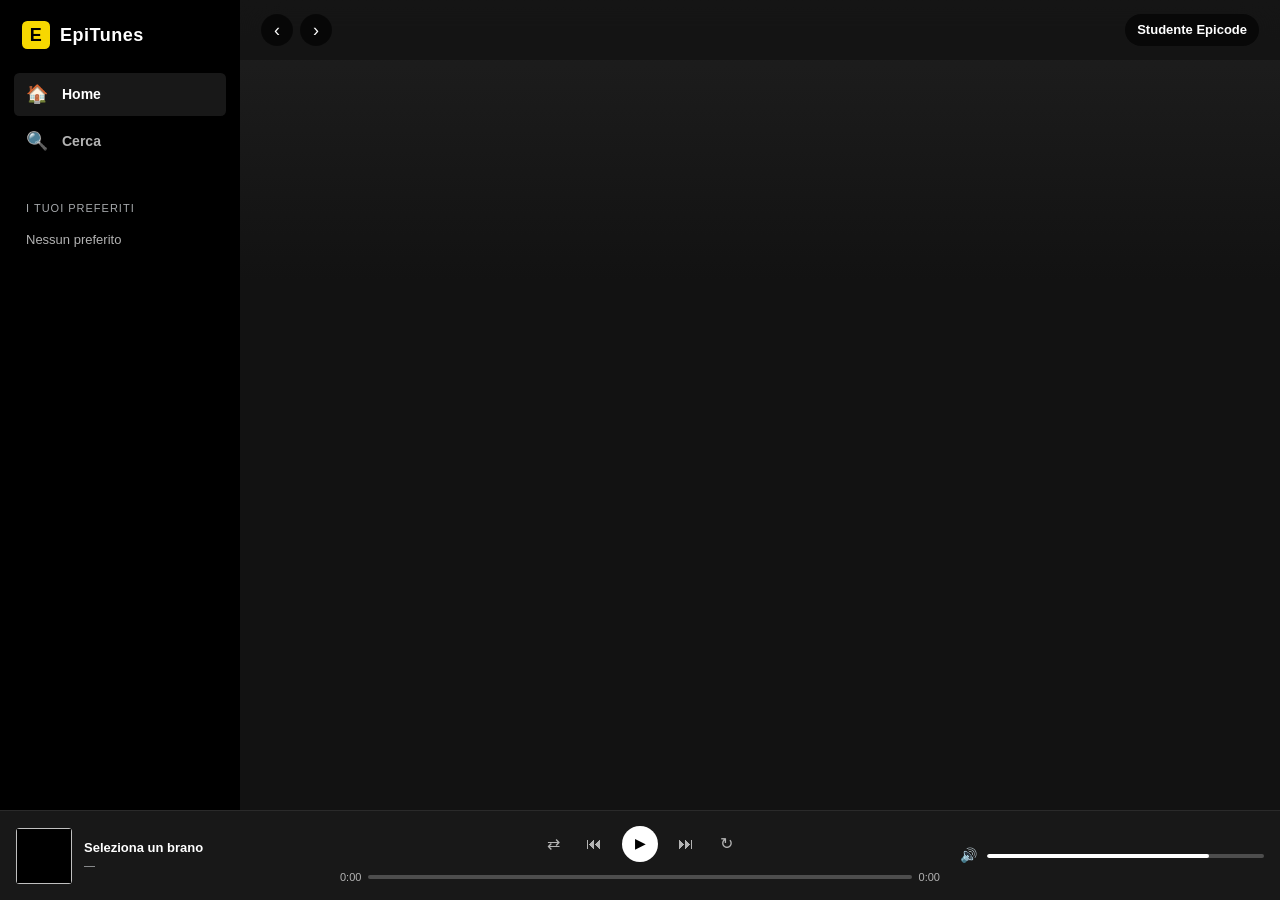
==== index.html @ aaecb66d "fatto artist.js e modificati gli altri file per import export di funzioni artist.js creato da zero: " ====
<!DOCTYPE html>
<html lang="it" data-bs-theme="dark">

<head>
  <meta charset="UTF-8" />
  <meta name="viewport" content="width=device-width, initial-scale=1.0" />
  <title>EpiTunes — Home</title>
  <link href="https://cdn.jsdelivr.net/npm/bootstrap@5.3.9/dist/css/bootstrap.min.css" rel="stylesheet"
    integrity="sha384-yEPZ7jP9S0QKiUQ0m3jjsO4ProIW7wvR9gXkI7JOGa2XVsw53Yke2bsdkBbjmmiX" crossorigin="anonymous">
  <link rel="stylesheet" href="assets/css/app.css" />
</head>

<body>
  <div class="app vh-100">
    <aside class="sidebar py-4 px-3">
      <!-- Riempi via JS in common.js -->
    </aside>

    <main class="main overflow-y-auto position-relative">
      <header class="topbar sticky-top d-flex align-items-center justify-content-between px-4">
        <div class="topbar-nav d-flex gap-2">
          <button class="nav-btn rounded-circle border-0 lh-1" aria-label="Indietro">‹</button>
          <button class="nav-btn rounded-circle border-0 lh-1" aria-label="Avanti">›</button>
        </div>
        <div class="user-pill rounded-pill fw-semibold">Studente Epicode</div>
      </header>

      <section class="home pt-3 px-4">
        <!--
            SEZIONI DA COSTRUIRE (vedi js/home.js):
            - "Riprodotti di recente" (da localStorage history)
            - "I tuoi preferiti" (da localStorage favourites)
            - "Suggerimenti pop"
            - "Suggerimenti rock"
            - "Suggerimenti italian pop"
            Ogni sezione è un <section class="row"> con titolo h2 e una griglia di .card.
          -->
      </section>
    </main>

    <footer class="player">
      <!-- Riempi via JS in common.js -->
    </footer>
  </div>

  <audio id="audio-element"></audio>
  <script src="https://cdn.jsdelivr.net/npm/@popperjs/core@2.11.8/dist/umd/popper.min.js"
    integrity="sha384-I7E8VVD/ismYTF4hNIPjVp/Zjvgyol6VFvRkX/vR+Vc4jQkC+hVqc2pM8ODewa9r"
    crossorigin="anonymous"></script>
  <script src="https://cdn.jsdelivr.net/npm/bootstrap@5.3.9/dist/js/bootstrap.min.js"
    integrity="sha384-89aa4glufciPv46aKltztWQEmk+Tu9W2RhzXr6VcnUUEub7F8+06RcL2RYLCOHUq"
    crossorigin="anonymous"></script>
  <script type="module" src="assets/js/home.js"></script>
  
</body>

</html>
---- assets/css/app.css ----
/* ============================================================
   EpiTunes — CSS base
   Layout 3 zone (sidebar / main / player) responsive con Grid.
   Palette scura ispirata a Spotify, accenti gialli brand Epicode.
   Lo studente NON deve modificare questo file salvo voglia
   personalizzare l'aspetto. Tutto il lavoro è in HTML e JS.
   ============================================================ */

:root {
  --bg-base: #121212;
  --bg-elev: #181818;
  --bg-elev-hover: #282828;
  --bg-sidebar: #000000;
  --bg-player: #181818;
  --bg-input: #ffffff;
  --text-primary: #ffffff;
  --text-secondary: #b3b3b3;
  --text-input: #000000;
  --accent: #f7d800;
  /* giallo Epicode */
  --accent-dark: #d6ba00;
  --success: #1ed760;
  /* verde "play" */
  --danger: #e25555;
  --border: #2a2a2a;
  --radius-sm: 6px;
  --radius-md: 10px;
  --radius-lg: 16px;
  --shadow: 0 6px 24px rgba(0, 0, 0, 0.5);
}

* {
  box-sizing: border-box;
}

html,
body {
  height: 100%;
  margin: 0;
  background: var(--bg-base);
  color: var(--text-primary);
  font-family: -apple-system, BlinkMacSystemFont, "Segoe UI", Roboto, "Helvetica Neue", Arial, sans-serif;
  font-size: 14px;
  overflow: hidden;
}

a {
  color: inherit;
  text-decoration: none;
}

button {
  font-family: inherit;
  cursor: pointer;
}

/* ============================ Layout 3 zone ============================ */

.app {
  display: grid;
  grid-template-columns: 240px 1fr;
  grid-template-rows: 1fr 90px;
  grid-template-areas:
    "sidebar main"
    "player  player";
  height: 100vh;
}

.sidebar {
  grid-area: sidebar;
  background: var(--bg-sidebar);
  padding: 24px 16px;
  overflow-y: auto;
}

.main {
  grid-area: main;
  background: linear-gradient(180deg, #1f1f1f 0%, var(--bg-base) 280px);
  overflow-y: auto;
  position: relative;
}

.player {
  grid-area: player;
  background: var(--bg-player);
  border-top: 1px solid var(--border);
  padding: 12px 16px;
}

/* ============================ Sidebar ============================ */

.brand {
  display: flex;
  align-items: center;
  gap: 10px;
  padding: 0 8px 24px 8px;
  font-weight: 700;
  font-size: 18px;
  letter-spacing: 0.5px;
}

.brand-mark {
  width: 28px;
  height: 28px;
  border-radius: 6px;
  background: var(--accent);
  color: #000;
  display: grid;
  place-items: center;
  font-weight: 900;
}

.sidebar-nav {
  display: flex;
  flex-direction: column;
  gap: 4px;
  margin-bottom: 24px;
}

.sidebar-nav a {
  display: flex;
  align-items: center;
  gap: 14px;
  padding: 8px 12px;
  border-radius: var(--radius-sm);
  color: var(--text-secondary);
  font-weight: 600;
}

.sidebar-nav a:hover {
  color: var(--text-primary);
  background: var(--bg-elev-hover);
}

.sidebar-nav a.active {
  color: var(--text-primary);
  background: var(--bg-elev);
}

.sidebar-nav a .ico {
  font-size: 18px;
  width: 22px;
  text-align: center;
}

.sidebar-section-title {
  text-transform: uppercase;
  font-size: 11px;
  letter-spacing: 1px;
  color: var(--text-secondary);
  padding: 16px 12px 8px 12px;
  margin: 0;
}

.sidebar-list {
  display: flex;
  flex-direction: column;
  gap: 2px;
  padding: 0 4px;
  list-style: none;
  margin: 0;
}

.sidebar-list li {
  padding: 6px 8px;
  font-size: 13px;
  color: var(--text-secondary);
  border-radius: 4px;
  white-space: nowrap;
  overflow: hidden;
  text-overflow: ellipsis;
}

.sidebar-list li:hover {
  color: var(--text-primary);
  background: var(--bg-elev);
}

/* ============================ Topbar ============================ */

.topbar {
  position: sticky;
  top: 0;
  z-index: 5;
  background: rgba(18, 18, 18, 0.7);
  backdrop-filter: blur(20px);
  display: flex;
  align-items: center;
  justify-content: space-between;
  padding: 14px 24px;
}

.topbar-nav {
  display: flex;
  gap: 8px;
}

.nav-btn {
  width: 32px;
  height: 32px;
  border-radius: 50%;
  border: none;
  background: rgba(0, 0, 0, 0.6);
  color: #fff;
  font-size: 18px;
  line-height: 1;
}

.user-pill {
  background: rgba(0, 0, 0, 0.6);
  padding: 6px 12px;
  border-radius: 999px;
  font-weight: 600;
  font-size: 13px;
}

/* ============================ Sezioni / Rows ============================ */

.home,
.search,
.album-page,
.artist-page {
  padding: 16px 24px 32px 24px;
}

.row {
  margin-top: 24px;
}

.row h2 {
  margin: 0 0 12px 0;
  font-size: 22px;
  font-weight: 700;
}

.grid {
  display: grid;
  grid-template-columns: repeat(auto-fill, minmax(180px, 1fr));
  gap: 16px;
}

/* ============================ Card ============================ */

.card {
  background: var(--bg-elev);
  border-radius: var(--radius-md);
  padding: 14px;
  transition: background 0.18s ease;
  position: relative;
  cursor: pointer;
}

.card:hover {
  background: var(--bg-elev-hover);
}

.card-image-wrap {
  position: relative;
  width: 100%;
  aspect-ratio: 1 / 1;
  border-radius: var(--radius-sm);
  overflow: hidden;
  margin-bottom: 12px;
  background: #000;
}

.card-image-wrap img {
  width: 100%;
  height: 100%;
  object-fit: cover;
  display: block;
}

.card-image-wrap.round {
  border-radius: 50%;
}

.card-title {
  font-weight: 700;
  font-size: 14px;
  margin: 0 0 4px 0;
  overflow: hidden;
  text-overflow: ellipsis;
  white-space: nowrap;
}

.card-sub {
  color: var(--text-secondary);
  font-size: 12px;
  margin: 0;
  overflow: hidden;
  text-overflow: ellipsis;
  white-space: nowrap;
}

.card-play {
  position: absolute;
  right: 22px;
  bottom: 82px;
  width: 48px;
  height: 48px;
  border-radius: 50%;
  background: var(--success);
  color: #000;
  border: none;
  font-size: 20px;
  display: grid;
  place-items: center;
  box-shadow: var(--shadow);
  opacity: 0;
  transform: translateY(8px);
  transition: opacity 0.2s, transform 0.2s;
}

.card:hover .card-play {
  opacity: 1;
  transform: translateY(0);
}

.card-fav {
  position: absolute;
  top: 8px;
  right: 8px;
  width: 32px;
  height: 32px;
  border-radius: 50%;
  background: rgba(0, 0, 0, 0.5);
  color: #fff;
  border: none;
  font-size: 16px;
  display: grid;
  place-items: center;
  opacity: 0;
  transition: opacity 0.2s;
}

.card:hover .card-fav,
.card-fav.is-fav {
  opacity: 1;
}

.card-fav.is-fav {
  color: var(--danger);
}

/* ============================ Hero album / artista ============================ */

.album-hero,
.artist-hero {
  display: flex;
  gap: 24px;
  align-items: flex-end;
  padding: 24px 0 16px 0;
}

.album-cover {
  width: 220px;
  height: 220px;
  border-radius: var(--radius-md);
  overflow: hidden;
  background: #000;
  box-shadow: var(--shadow);
  flex-shrink: 0;
}

.album-cover img {
  width: 100%;
  height: 100%;
  object-fit: cover;
  display: block;
}

.hero-meta {
  display: flex;
  flex-direction: column;
  gap: 8px;
  min-width: 0;
}

.hero-kicker {
  font-size: 12px;
  text-transform: uppercase;
  letter-spacing: 1px;
  font-weight: 700;
}

.hero-title {
  font-size: clamp(32px, 6vw, 72px);
  font-weight: 900;
  margin: 0;
  line-height: 1.05;
}

.hero-sub {
  color: var(--text-secondary);
  font-size: 14px;
  margin: 0;
}

.hero-actions {
  display: flex;
  align-items: center;
  gap: 16px;
  padding: 16px 0 24px 0;
}

.btn-play-big {
  width: 56px;
  height: 56px;
  border-radius: 50%;
  background: var(--success);
  color: #000;
  border: none;
  font-size: 24px;
}

.btn-fav-big {
  width: 36px;
  height: 36px;
  border-radius: 50%;
  background: transparent;
  border: 1px solid var(--text-secondary);
  color: var(--text-secondary);
  font-size: 18px;
}

.btn-fav-big.is-fav {
  color: var(--danger);
  border-color: var(--danger);
}

/* ============================ Tracklist ============================ */

.tracklist {
  margin-top: 8px;
}

.track-row {
  display: grid;
  grid-template-columns: 32px 1fr 80px 48px;
  align-items: center;
  gap: 12px;
  padding: 8px 12px;
  border-radius: var(--radius-sm);
  cursor: pointer;
  transition: background 0.15s;
}

.track-row:hover {
  background: var(--bg-elev);
}

.track-row.is-playing {
  color: var(--success);
}

.track-num {
  color: var(--text-secondary);
  text-align: center;
}

.track-title {
  font-weight: 600;
  overflow: hidden;
  text-overflow: ellipsis;
  white-space: nowrap;
}

.track-time {
  color: var(--text-secondary);
  text-align: right;
}

.track-fav {
  background: transparent;
  border: none;
  color: var(--text-secondary);
  font-size: 16px;
}

.track-fav.is-fav {
  color: var(--danger);
}

/* ============================ Search ============================ */

.search-box {
  margin-top: 8px;
  margin-bottom: 16px;
}

.search-input {
  width: 100%;
  max-width: 480px;
  padding: 12px 16px;
  border-radius: 999px;
  border: none;
  background: var(--bg-input);
  color: var(--text-input);
  font-size: 14px;
  outline: none;
}

/* ============================ Player ============================ */

.player {
  display: grid;
  grid-template-columns: 1fr 2fr 1fr;
  align-items: center;
  gap: 16px;
}

.player-track {
  display: flex;
  align-items: center;
  gap: 12px;
  min-width: 0;
}

.player-cover {
  width: 56px;
  height: 56px;
  border-radius: 4px;
  background: #000;
  overflow: hidden;
  flex-shrink: 0;
}

.player-cover img {
  width: 100%;
  height: 100%;
  object-fit: cover;
  display: block;
}

.player-meta {
  min-width: 0;
}

.player-title {
  font-size: 13px;
  font-weight: 600;
  white-space: nowrap;
  overflow: hidden;
  text-overflow: ellipsis;
  margin: 0;
}

.player-artist {
  font-size: 11px;
  color: var(--text-secondary);
  white-space: nowrap;
  overflow: hidden;
  text-overflow: ellipsis;
  margin: 0;
}

.player-center {
  display: flex;
  flex-direction: column;
  align-items: center;
  gap: 6px;
}

.player-controls {
  display: flex;
  align-items: center;
  gap: 16px;
}

.btn-ctrl {
  background: transparent;
  border: none;
  color: var(--text-secondary);
  font-size: 16px;
}

.btn-ctrl:hover {
  color: var(--text-primary);
}

.btn-play {
  width: 36px;
  height: 36px;
  border-radius: 50%;
  background: #fff;
  color: #000;
  border: none;
  font-size: 14px;
}

.player-progress {
  display: flex;
  align-items: center;
  gap: 8px;
  width: 100%;
  max-width: 600px;
  font-size: 11px;
  color: var(--text-secondary);
}

.progress-bar,
.volume-bar {
  flex: 1;
  height: 4px;
  background: #4d4d4d;
  border-radius: 2px;
  overflow: hidden;
  cursor: pointer;
  position: relative;
}

.progress-fill,
.volume-fill {
  height: 100%;
  width: 0%;
  background: var(--text-primary);
  border-radius: 2px;
}

.progress-bar:hover .progress-fill,
.volume-bar:hover .volume-fill {
  background: var(--success);
}

.player-right {
  display: flex;
  align-items: center;
  justify-content: flex-end;
  gap: 10px;
}

.volume-bar {
  width: 120px;
}

/* ============================ Loading / empty ============================ */

.loader {
  padding: 32px;
  text-align: center;
  color: var(--text-secondary);
}

.empty {
  padding: 32px;
  text-align: center;
  color: var(--text-secondary);
}

/* ============================ Responsive ============================ */

@media (max-width: 800px) {
  .app {
    grid-template-columns: 80px 1fr;
  }

  .brand-text,
  .sidebar-section-title,
  .sidebar-list,
  .sidebar-nav a span:not(.ico) {
    display: none;
  }

  .sidebar-nav a {
    justify-content: center;
    padding: 10px 0;
  }

  .album-hero,
  .artist-hero {
    flex-direction: column;
    align-items: flex-start;
  }

  .album-cover {
    width: 160px;
    height: 160px;
  }
}

@media (max-width: 540px) {
  .app {
    grid-template-columns: 0 1fr;
  }

  .sidebar {
    display: none;
  }

  .player {
    grid-template-columns: 1fr 1fr;
    gap: 8px;
  }

  .player-right {
    display: none;
  }

  .grid {
    grid-template-columns: repeat(auto-fill, minmax(140px, 1fr));
  }
}
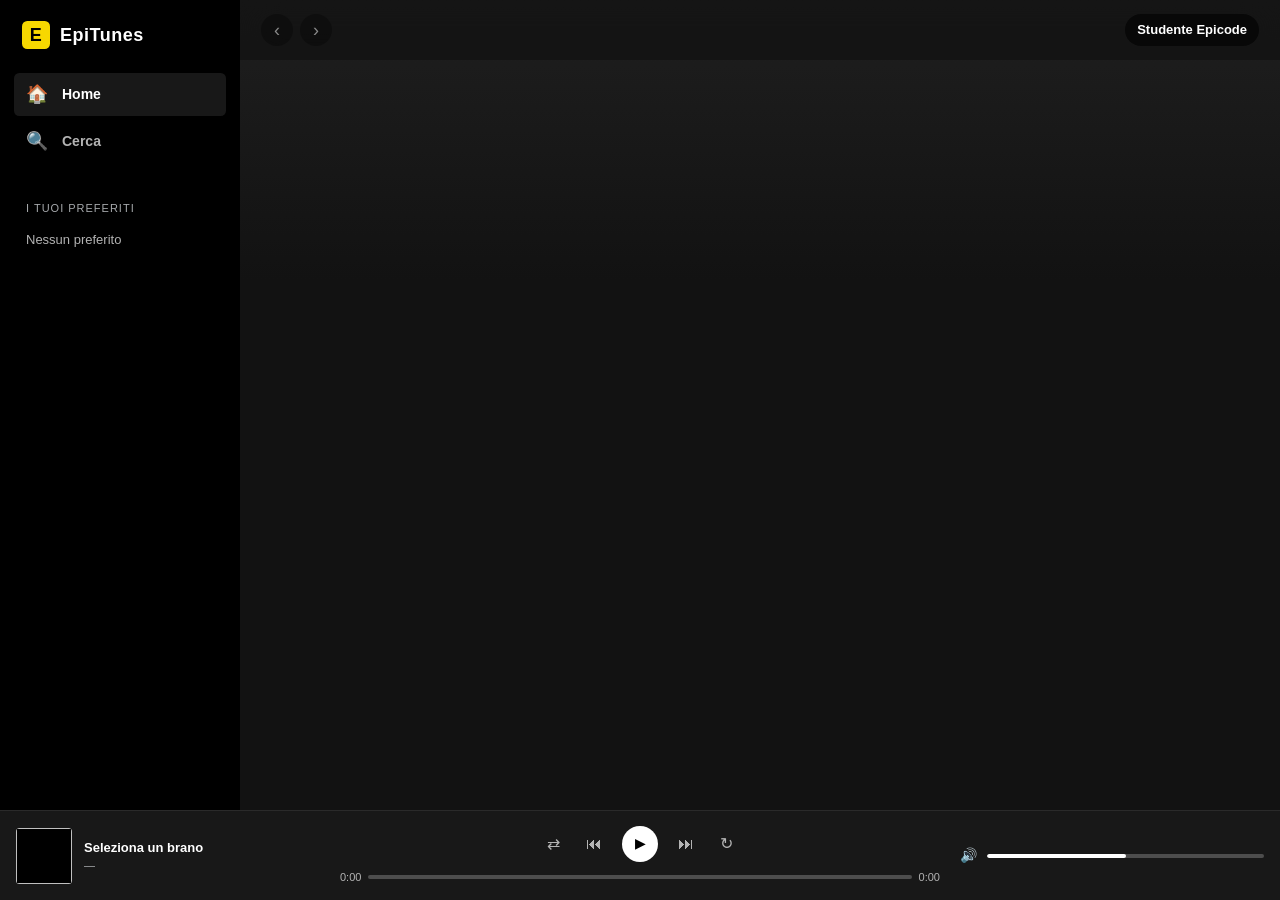
==== commit 2c363ccd: "Frecce avanti e indietro funzionanti Aggiunte funzioni per far andare avanti e indietro l'utente tra" ====
--- a/index.html
+++ b/index.html
@@ -19,8 +19,8 @@
     <main class="main overflow-y-auto position-relative">
       <header class="topbar sticky-top d-flex align-items-center justify-content-between px-4">
         <div class="topbar-nav d-flex gap-2">
-          <button class="nav-btn rounded-circle border-0 lh-1" aria-label="Indietro">‹</button>
-          <button class="nav-btn rounded-circle border-0 lh-1" aria-label="Avanti">›</button>
+          <button id="btn-indietro" class="nav-btn rounded-circle border-0 lh-1" aria-label="Indietro">‹</button>
+          <button id="btn-avanti" class="nav-btn rounded-circle border-0 lh-1" aria-label="Avanti">›</button>
         </div>
         <div class="user-pill rounded-pill fw-semibold">Studente Epicode</div>
       </header>
@@ -51,7 +51,7 @@
     integrity="sha384-89aa4glufciPv46aKltztWQEmk+Tu9W2RhzXr6VcnUUEub7F8+06RcL2RYLCOHUq"
     crossorigin="anonymous"></script>
   <script type="module" src="assets/js/home.js"></script>
-  
+
 </body>
 
-</html>
+</html>
--- a/assets/css/app.css
+++ b/assets/css/app.css
@@ -700,4 +700,38 @@
   .grid {
     grid-template-columns: repeat(auto-fill, minmax(140px, 1fr));
   }
+}
+
+.sidebar-list li {
+  position: relative;
+}
+
+.sidebar-play {
+  position: absolute;
+  right: 4px;
+  top: 50%;
+  transform: translateY(-50%);
+  width: 24px;
+  height: 24px;
+  border-radius: 50%;
+  background: var(--success);
+  color: #000;
+  border: none;
+  font-size: 10px;
+  display: grid;
+  place-items: center;
+  opacity: 0;
+  transition: opacity 0.15s;
+}
+
+.sidebar-list li:hover .sidebar-play {
+  opacity: 1;
+}
+
+.sidebar-list li.is-playing {
+  color: var(--success);
+}
+
+.sidebar-list li.is-playing .sidebar-play {
+  opacity: 1;
 }
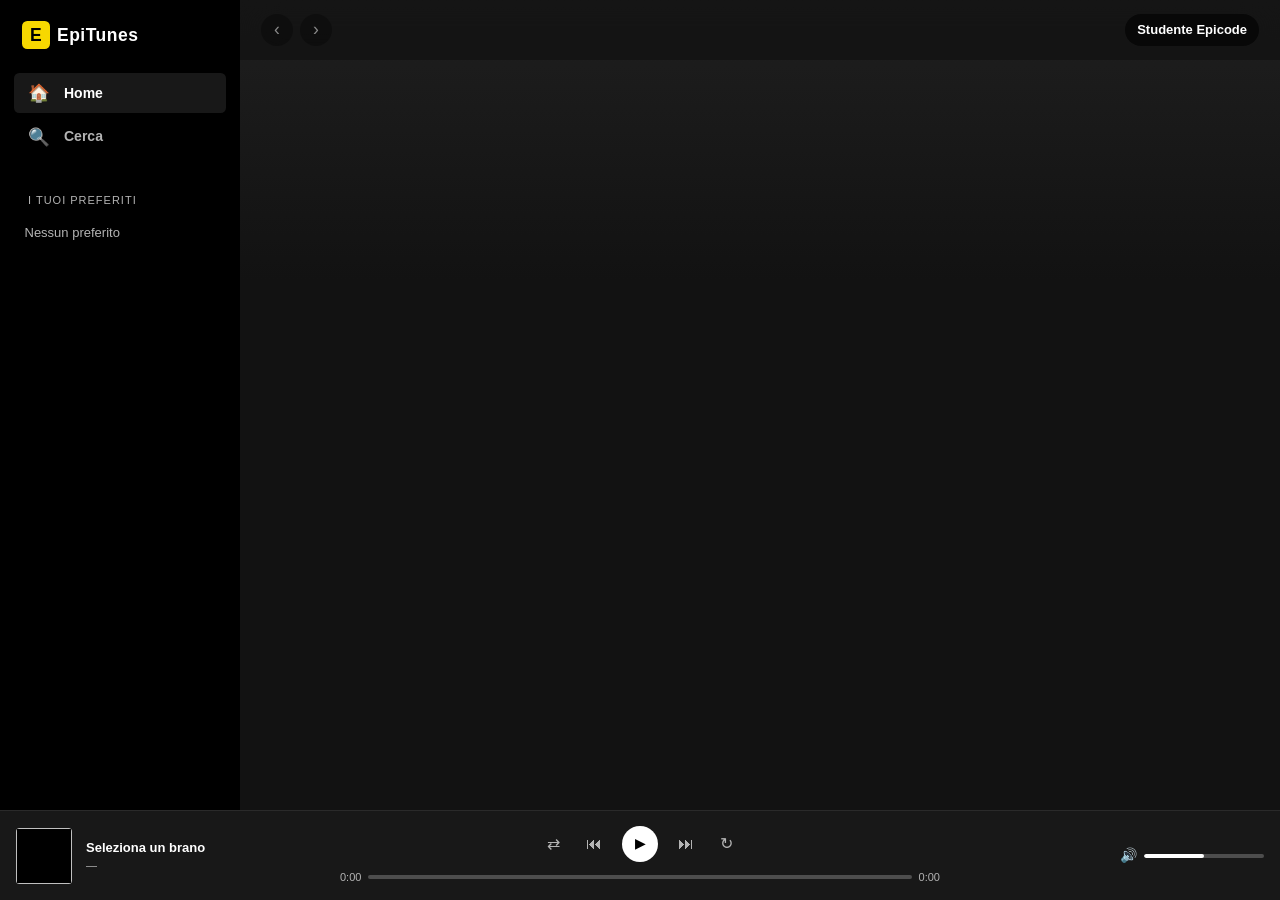
==== commit 80cc306c: "refactor: CSS su utility Bootstrap e nesting per macro sezioni app.css passa da 702 a 465 righe e da" ====
--- a/index.html
+++ b/index.html
@@ -11,16 +11,16 @@
 </head>
 
 <body>
-  <div class="app vh-100">
-    <aside class="sidebar py-4 px-3">
+  <div class="app d-grid vh-100">
+    <aside class="sidebar d-none d-sm-block py-4 px-3 overflow-y-auto">
       <!-- Riempi via JS in common.js -->
     </aside>
 
     <main class="main overflow-y-auto position-relative">
-      <header class="topbar sticky-top d-flex align-items-center justify-content-between px-4">
+      <header class="topbar sticky-top d-flex align-items-center justify-content-between py-3 px-4">
         <div class="topbar-nav d-flex gap-2">
-          <button id="btn-indietro" class="nav-btn rounded-circle border-0 lh-1" aria-label="Indietro">‹</button>
-          <button id="btn-avanti" class="nav-btn rounded-circle border-0 lh-1" aria-label="Avanti">›</button>
+          <button id="btn-indietro" class="nav-btn rounded-circle border-0 lh-1 fs-5" aria-label="Indietro">‹</button>
+          <button id="btn-avanti" class="nav-btn rounded-circle border-0 lh-1 fs-5" aria-label="Avanti">›</button>
         </div>
         <div class="user-pill rounded-pill fw-semibold">Studente Epicode</div>
       </header>
@@ -38,7 +38,7 @@
       </section>
     </main>
 
-    <footer class="player">
+    <footer class="player d-grid align-items-center">
       <!-- Riempi via JS in common.js -->
     </footer>
   </div>
--- a/assets/css/app.css
+++ b/assets/css/app.css
@@ -2,8 +2,11 @@
    EpiTunes — CSS base
    Layout 3 zone (sidebar / main / player) responsive con Grid.
    Palette scura ispirata a Spotify, accenti gialli brand Epicode.
-   Lo studente NON deve modificare questo file salvo voglia
-   personalizzare l'aspetto. Tutto il lavoro è in HTML e JS.
+
+   Il file e' scritto con il nesting nativo del CSS: ogni macro
+   sezione (sidebar, topbar, card, hero, tracklist, player) e' un
+   blocco solo, con dentro i suoi pezzi. Le media query stanno
+   tutte in fondo.
    ============================================================ */
 
 :root {
@@ -27,6 +30,13 @@
   --radius-md: 10px;
   --radius-lg: 16px;
   --shadow: 0 6px 24px rgba(0, 0, 0, 0.5);
+
+  /* Bootstrap in tema scuro ha grigi suoi: queste tre righe lo fanno
+     puntare alla palette qui sopra, cosi' le classi text-body e
+     text-body-secondary usano i nostri colori e non i suoi. */
+  --bs-body-color: var(--text-primary);
+  --bs-body-color-rgb: 255, 255, 255;
+  --bs-secondary-color: var(--text-secondary);
 }
 
 * {
@@ -57,681 +67,399 @@
 /* ============================ Layout 3 zone ============================ */
 
 .app {
-  display: grid;
-  grid-template-columns: 240px 1fr;
+  grid-template-columns: 0 1fr;
   grid-template-rows: 1fr 90px;
   grid-template-areas:
     "sidebar main"
     "player  player";
-  height: 100vh;
-}
+}
+
+.main {
+  grid-area: main;
+  background: linear-gradient(180deg, #1f1f1f 0%, var(--bg-base) 280px);
+}
+
+/* ============================ Sidebar ============================ */
 
 .sidebar {
   grid-area: sidebar;
   background: var(--bg-sidebar);
-  padding: 24px 16px;
-  overflow-y: auto;
-}
-
-.main {
-  grid-area: main;
-  background: linear-gradient(180deg, #1f1f1f 0%, var(--bg-base) 280px);
-  overflow-y: auto;
-  position: relative;
-}
+
+  & .brand {
+    padding: 0 8px 24px 8px;
+    letter-spacing: 0.5px;
+  }
+
+  & .brand-mark {
+    width: 28px;
+    height: 28px;
+    background: var(--accent);
+  }
+
+  & .sidebar-nav a {
+    color: var(--text-secondary);
+
+    &:hover {
+      color: var(--text-primary);
+      background: var(--bg-elev-hover);
+    }
+
+    &.active {
+      color: var(--text-primary);
+      background: var(--bg-elev);
+    }
+
+    & .ico {
+      width: 22px;
+    }
+  }
+
+  & .sidebar-section-title {
+    font-size: 11px;
+    letter-spacing: 1px;
+  }
+
+  & .sidebar-list li {
+    position: relative;
+    font-size: 13px;
+    color: var(--text-secondary);
+
+    &:hover {
+      color: var(--text-primary);
+      background: var(--bg-elev);
+
+      & .sidebar-play {
+        opacity: 1;
+      }
+    }
+
+    &.is-playing {
+      color: var(--success);
+
+      & .sidebar-play {
+        opacity: 1;
+      }
+    }
+  }
+
+  /* il bottone play che compare passando sopra un preferito */
+  & .sidebar-play {
+    right: 4px;
+    top: 50%;
+    transform: translateY(-50%);
+    width: 24px;
+    height: 24px;
+    background: var(--success);
+    font-size: 10px;
+    opacity: 0;
+    transition: opacity 0.15s;
+  }
+}
+
+/* ============================ Topbar ============================ */
+
+.topbar {
+  background: rgba(18, 18, 18, 0.7);
+  backdrop-filter: blur(20px);
+
+  & .nav-btn {
+    width: 32px;
+    height: 32px;
+    background: rgba(0, 0, 0, 0.6);
+    color: #fff;
+  }
+
+  & .user-pill {
+    background: rgba(0, 0, 0, 0.6);
+    padding: 6px 12px;
+    font-size: 13px;
+  }
+}
+
+/* ============================ Sezioni di pagina ============================ */
+
+.home,
+.search,
+.album-page,
+.artist-page {
+  padding: 16px 24px 32px 24px;
+}
+
+/* ============================ Card ============================ */
+
+.card {
+  background: var(--bg-elev);
+  border-radius: var(--radius-md);
+  transition: background 0.18s ease;
+  cursor: pointer;
+
+  & .card-image-wrap {
+    aspect-ratio: 1 / 1;
+    border-radius: var(--radius-sm);
+    margin-bottom: 12px;
+    background: #000;
+
+    /* le card artista hanno la copertina tonda */
+    &.round {
+      border-radius: 50%;
+    }
+  }
+
+  & .card-play {
+    right: 22px;
+    bottom: 82px;
+    width: 48px;
+    height: 48px;
+    background: var(--success);
+    color: #000;
+    font-size: 20px;
+    box-shadow: var(--shadow);
+    opacity: 0;
+    transform: translateY(8px);
+    transition: opacity 0.2s, transform 0.2s;
+  }
+
+  & .card-fav {
+    top: 8px;
+    right: 8px;
+    width: 32px;
+    height: 32px;
+    background: rgba(0, 0, 0, 0.5);
+    color: #fff;
+    font-size: 16px;
+    opacity: 0;
+    transition: opacity 0.2s;
+
+    /* il cuore gia' messo resta visibile anche senza passarci sopra */
+    &.is-fav {
+      opacity: 1;
+      color: var(--danger);
+    }
+  }
+
+  &:hover {
+    background: var(--bg-elev-hover);
+
+    & .card-play {
+      opacity: 1;
+      transform: translateY(0);
+    }
+
+    & .card-fav {
+      opacity: 1;
+    }
+  }
+}
+
+/* ============================ Hero album / artista ============================ */
+
+.album-hero,
+.artist-hero {
+  padding: 24px 0 16px 0;
+
+  & .album-cover {
+    width: 160px;
+    height: 160px;
+    border-radius: var(--radius-md);
+    box-shadow: var(--shadow);
+
+    /* la foto dell'artista parte con opacity-0 e compare quando ha
+       finito di caricare: la dissolvenza la fa questa transizione */
+    & img {
+      transition: opacity 0.3s ease;
+    }
+  }
+
+  & .hero-meta {
+    min-width: 0;
+  }
+
+  & .hero-kicker {
+    letter-spacing: 1px;
+  }
+
+  & .hero-title {
+    font-size: clamp(32px, 6vw, 72px);
+    font-weight: 900;
+    line-height: 1.05;
+  }
+
+  & .hero-actions {
+    padding: 16px 0 24px 0;
+  }
+
+  & .btn-play-big {
+    width: 56px;
+    height: 56px;
+    background: var(--success);
+    color: #000;
+    font-size: 24px;
+  }
+
+  & .btn-fav-big {
+    width: 36px;
+    height: 36px;
+    background: transparent;
+    border: 1px solid var(--text-secondary);
+    color: var(--text-secondary);
+
+    &.is-fav {
+      color: var(--danger);
+      border-color: var(--danger);
+    }
+  }
+}
+
+/* ============================ Tracklist ============================ */
+
+.track-row {
+  grid-template-columns: 32px 1fr 80px 48px;
+  gap: 12px;
+  padding: 8px 12px;
+  border-radius: var(--radius-sm);
+  cursor: pointer;
+  transition: background 0.15s;
+
+  &:hover {
+    background: var(--bg-elev);
+  }
+
+  &.is-playing {
+    color: var(--success);
+  }
+
+  & .track-fav {
+    color: var(--text-secondary);
+    font-size: 16px;
+
+    &.is-fav {
+      color: var(--danger);
+    }
+  }
+}
+
+/* ============================ Ricerca ============================ */
+
+.search-input {
+  max-width: 480px;
+  padding: 12px 16px;
+  background: var(--bg-input);
+  color: var(--text-input);
+  outline: none;
+}
+
+/* ============================ Player ============================ */
 
 .player {
   grid-area: player;
   background: var(--bg-player);
   border-top: 1px solid var(--border);
   padding: 12px 16px;
-}
-
-/* ============================ Sidebar ============================ */
-
-.brand {
-  display: flex;
-  align-items: center;
-  gap: 10px;
-  padding: 0 8px 24px 8px;
-  font-weight: 700;
-  font-size: 18px;
-  letter-spacing: 0.5px;
-}
-
-.brand-mark {
-  width: 28px;
-  height: 28px;
-  border-radius: 6px;
-  background: var(--accent);
-  color: #000;
-  display: grid;
-  place-items: center;
-  font-weight: 900;
-}
-
-.sidebar-nav {
-  display: flex;
-  flex-direction: column;
-  gap: 4px;
-  margin-bottom: 24px;
-}
-
-.sidebar-nav a {
-  display: flex;
-  align-items: center;
-  gap: 14px;
-  padding: 8px 12px;
-  border-radius: var(--radius-sm);
-  color: var(--text-secondary);
-  font-weight: 600;
-}
-
-.sidebar-nav a:hover {
-  color: var(--text-primary);
-  background: var(--bg-elev-hover);
-}
-
-.sidebar-nav a.active {
-  color: var(--text-primary);
-  background: var(--bg-elev);
-}
-
-.sidebar-nav a .ico {
-  font-size: 18px;
-  width: 22px;
-  text-align: center;
-}
-
-.sidebar-section-title {
-  text-transform: uppercase;
-  font-size: 11px;
-  letter-spacing: 1px;
-  color: var(--text-secondary);
-  padding: 16px 12px 8px 12px;
-  margin: 0;
-}
-
-.sidebar-list {
-  display: flex;
-  flex-direction: column;
-  gap: 2px;
-  padding: 0 4px;
-  list-style: none;
-  margin: 0;
-}
-
-.sidebar-list li {
-  padding: 6px 8px;
-  font-size: 13px;
-  color: var(--text-secondary);
-  border-radius: 4px;
-  white-space: nowrap;
-  overflow: hidden;
-  text-overflow: ellipsis;
-}
-
-.sidebar-list li:hover {
-  color: var(--text-primary);
-  background: var(--bg-elev);
-}
-
-/* ============================ Topbar ============================ */
-
-.topbar {
-  position: sticky;
-  top: 0;
-  z-index: 5;
-  background: rgba(18, 18, 18, 0.7);
-  backdrop-filter: blur(20px);
-  display: flex;
-  align-items: center;
-  justify-content: space-between;
-  padding: 14px 24px;
-}
-
-.topbar-nav {
-  display: flex;
+  grid-template-columns: 1fr 1fr;
   gap: 8px;
-}
-
-.nav-btn {
-  width: 32px;
-  height: 32px;
-  border-radius: 50%;
-  border: none;
-  background: rgba(0, 0, 0, 0.6);
-  color: #fff;
-  font-size: 18px;
-  line-height: 1;
-}
-
-.user-pill {
-  background: rgba(0, 0, 0, 0.6);
-  padding: 6px 12px;
-  border-radius: 999px;
-  font-weight: 600;
-  font-size: 13px;
-}
-
-/* ============================ Sezioni / Rows ============================ */
-
-.home,
-.search,
-.album-page,
-.artist-page {
-  padding: 16px 24px 32px 24px;
-}
-
-.row {
-  margin-top: 24px;
-}
-
-.row h2 {
-  margin: 0 0 12px 0;
-  font-size: 22px;
-  font-weight: 700;
-}
-
-.grid {
-  display: grid;
-  grid-template-columns: repeat(auto-fill, minmax(180px, 1fr));
-  gap: 16px;
-}
-
-/* ============================ Card ============================ */
-
-.card {
-  background: var(--bg-elev);
-  border-radius: var(--radius-md);
-  padding: 14px;
-  transition: background 0.18s ease;
-  position: relative;
-  cursor: pointer;
-}
-
-.card:hover {
-  background: var(--bg-elev-hover);
-}
-
-.card-image-wrap {
-  position: relative;
-  width: 100%;
-  aspect-ratio: 1 / 1;
-  border-radius: var(--radius-sm);
-  overflow: hidden;
-  margin-bottom: 12px;
-  background: #000;
-}
-
-.card-image-wrap img {
-  width: 100%;
-  height: 100%;
-  object-fit: cover;
-  display: block;
-}
-
-.card-image-wrap.round {
-  border-radius: 50%;
-}
-
-.card-title {
-  font-weight: 700;
-  font-size: 14px;
-  margin: 0 0 4px 0;
-  overflow: hidden;
-  text-overflow: ellipsis;
-  white-space: nowrap;
-}
-
-.card-sub {
-  color: var(--text-secondary);
-  font-size: 12px;
-  margin: 0;
-  overflow: hidden;
-  text-overflow: ellipsis;
-  white-space: nowrap;
-}
-
-.card-play {
-  position: absolute;
-  right: 22px;
-  bottom: 82px;
-  width: 48px;
-  height: 48px;
-  border-radius: 50%;
-  background: var(--success);
-  color: #000;
-  border: none;
-  font-size: 20px;
-  display: grid;
-  place-items: center;
-  box-shadow: var(--shadow);
-  opacity: 0;
-  transform: translateY(8px);
-  transition: opacity 0.2s, transform 0.2s;
-}
-
-.card:hover .card-play {
-  opacity: 1;
-  transform: translateY(0);
-}
-
-.card-fav {
-  position: absolute;
-  top: 8px;
-  right: 8px;
-  width: 32px;
-  height: 32px;
-  border-radius: 50%;
-  background: rgba(0, 0, 0, 0.5);
-  color: #fff;
-  border: none;
-  font-size: 16px;
-  display: grid;
-  place-items: center;
-  opacity: 0;
-  transition: opacity 0.2s;
-}
-
-.card:hover .card-fav,
-.card-fav.is-fav {
-  opacity: 1;
-}
-
-.card-fav.is-fav {
-  color: var(--danger);
-}
-
-/* ============================ Hero album / artista ============================ */
-
-.album-hero,
-.artist-hero {
-  display: flex;
-  gap: 24px;
-  align-items: flex-end;
-  padding: 24px 0 16px 0;
-}
-
-.album-cover {
-  width: 220px;
-  height: 220px;
-  border-radius: var(--radius-md);
-  overflow: hidden;
-  background: #000;
-  box-shadow: var(--shadow);
-  flex-shrink: 0;
-}
-
-.album-cover img {
-  width: 100%;
-  height: 100%;
-  object-fit: cover;
-  display: block;
-}
-
-.hero-meta {
-  display: flex;
-  flex-direction: column;
-  gap: 8px;
-  min-width: 0;
-}
-
-.hero-kicker {
-  font-size: 12px;
-  text-transform: uppercase;
-  letter-spacing: 1px;
-  font-weight: 700;
-}
-
-.hero-title {
-  font-size: clamp(32px, 6vw, 72px);
-  font-weight: 900;
-  margin: 0;
-  line-height: 1.05;
-}
-
-.hero-sub {
-  color: var(--text-secondary);
-  font-size: 14px;
-  margin: 0;
-}
-
-.hero-actions {
-  display: flex;
-  align-items: center;
-  gap: 16px;
-  padding: 16px 0 24px 0;
-}
-
-.btn-play-big {
-  width: 56px;
-  height: 56px;
-  border-radius: 50%;
-  background: var(--success);
-  color: #000;
-  border: none;
-  font-size: 24px;
-}
-
-.btn-fav-big {
-  width: 36px;
-  height: 36px;
-  border-radius: 50%;
-  background: transparent;
-  border: 1px solid var(--text-secondary);
-  color: var(--text-secondary);
-  font-size: 18px;
-}
-
-.btn-fav-big.is-fav {
-  color: var(--danger);
-  border-color: var(--danger);
-}
-
-/* ============================ Tracklist ============================ */
-
-.tracklist {
-  margin-top: 8px;
-}
-
-.track-row {
-  display: grid;
-  grid-template-columns: 32px 1fr 80px 48px;
-  align-items: center;
-  gap: 12px;
-  padding: 8px 12px;
-  border-radius: var(--radius-sm);
-  cursor: pointer;
-  transition: background 0.15s;
-}
-
-.track-row:hover {
-  background: var(--bg-elev);
-}
-
-.track-row.is-playing {
-  color: var(--success);
-}
-
-.track-num {
-  color: var(--text-secondary);
-  text-align: center;
-}
-
-.track-title {
-  font-weight: 600;
-  overflow: hidden;
-  text-overflow: ellipsis;
-  white-space: nowrap;
-}
-
-.track-time {
-  color: var(--text-secondary);
-  text-align: right;
-}
-
-.track-fav {
-  background: transparent;
-  border: none;
-  color: var(--text-secondary);
-  font-size: 16px;
-}
-
-.track-fav.is-fav {
-  color: var(--danger);
-}
-
-/* ============================ Search ============================ */
-
-.search-box {
-  margin-top: 8px;
-  margin-bottom: 16px;
-}
-
-.search-input {
-  width: 100%;
-  max-width: 480px;
-  padding: 12px 16px;
-  border-radius: 999px;
-  border: none;
-  background: var(--bg-input);
-  color: var(--text-input);
-  font-size: 14px;
-  outline: none;
-}
-
-/* ============================ Player ============================ */
-
-.player {
-  display: grid;
-  grid-template-columns: 1fr 2fr 1fr;
-  align-items: center;
-  gap: 16px;
-}
-
-.player-track {
-  display: flex;
-  align-items: center;
-  gap: 12px;
-  min-width: 0;
-}
-
-.player-cover {
-  width: 56px;
-  height: 56px;
-  border-radius: 4px;
-  background: #000;
-  overflow: hidden;
-  flex-shrink: 0;
-}
-
-.player-cover img {
-  width: 100%;
-  height: 100%;
-  object-fit: cover;
-  display: block;
-}
-
-.player-meta {
-  min-width: 0;
-}
-
-.player-title {
-  font-size: 13px;
-  font-weight: 600;
-  white-space: nowrap;
-  overflow: hidden;
-  text-overflow: ellipsis;
-  margin: 0;
-}
-
-.player-artist {
-  font-size: 11px;
-  color: var(--text-secondary);
-  white-space: nowrap;
-  overflow: hidden;
-  text-overflow: ellipsis;
-  margin: 0;
-}
-
-.player-center {
-  display: flex;
-  flex-direction: column;
-  align-items: center;
-  gap: 6px;
-}
-
-.player-controls {
-  display: flex;
-  align-items: center;
-  gap: 16px;
-}
-
-.btn-ctrl {
-  background: transparent;
-  border: none;
-  color: var(--text-secondary);
-  font-size: 16px;
-}
-
-.btn-ctrl:hover {
-  color: var(--text-primary);
-}
-
-.btn-play {
-  width: 36px;
-  height: 36px;
-  border-radius: 50%;
-  background: #fff;
-  color: #000;
-  border: none;
-  font-size: 14px;
-}
-
-.player-progress {
-  display: flex;
-  align-items: center;
-  gap: 8px;
-  width: 100%;
-  max-width: 600px;
-  font-size: 11px;
-  color: var(--text-secondary);
-}
-
-.progress-bar,
-.volume-bar {
-  flex: 1;
-  height: 4px;
-  background: #4d4d4d;
-  border-radius: 2px;
-  overflow: hidden;
-  cursor: pointer;
-  position: relative;
-}
-
-.progress-fill,
-.volume-fill {
-  height: 100%;
-  width: 0%;
-  background: var(--text-primary);
-  border-radius: 2px;
-}
-
-.progress-bar:hover .progress-fill,
-.volume-bar:hover .volume-fill {
-  background: var(--success);
-}
-
-.player-right {
-  display: flex;
-  align-items: center;
-  justify-content: flex-end;
-  gap: 10px;
-}
-
-.volume-bar {
-  width: 120px;
-}
-
-/* ============================ Loading / empty ============================ */
+
+  & .player-track {
+    min-width: 0;
+  }
+
+  & .player-cover {
+    width: 56px;
+    height: 56px;
+  }
+
+  & .player-meta {
+    min-width: 0;
+  }
+
+  & .player-title {
+    font-size: 13px;
+  }
+
+  & .player-artist {
+    font-size: 11px;
+  }
+
+  & .btn-ctrl {
+    color: var(--text-secondary);
+    font-size: 16px;
+
+    &:hover {
+      color: var(--text-primary);
+    }
+  }
+
+  & .btn-play {
+    width: 36px;
+    height: 36px;
+  }
+
+  & .player-progress {
+    max-width: 600px;
+    font-size: 11px;
+    color: var(--text-secondary);
+  }
+
+  & .progress-bar,
+  & .volume-bar {
+    height: 4px;
+    background: #4d4d4d;
+    border-radius: 2px;
+    overflow: hidden;
+    cursor: pointer;
+    position: relative;
+  }
+
+  & .progress-fill,
+  & .volume-fill {
+    width: 0%;
+    background: var(--text-primary);
+    border-radius: 2px;
+  }
+
+  /* le due barre restano separate: ognuna scalda solo il proprio riempimento */
+  & .progress-bar:hover .progress-fill,
+  & .volume-bar:hover .volume-fill {
+    background: var(--success);
+  }
+
+  & .volume-bar {
+    width: 120px;
+  }
+}
+
+/* ============================ Caricamento / vuoto ============================ */
 
 .loader {
   padding: 32px;
-  text-align: center;
-  color: var(--text-secondary);
 }
 
 .empty {
   padding: 32px;
-  text-align: center;
-  color: var(--text-secondary);
 }
 
 /* ============================ Responsive ============================ */
 
-@media (max-width: 800px) {
+/* da tablet in su: compare la sidebar stretta e il player a tre colonne */
+@media (min-width: 576px) {
   .app {
     grid-template-columns: 80px 1fr;
   }
 
-  .brand-text,
-  .sidebar-section-title,
-  .sidebar-list,
-  .sidebar-nav a span:not(.ico) {
-    display: none;
-  }
-
-  .sidebar-nav a {
-    justify-content: center;
-    padding: 10px 0;
-  }
-
-  .album-hero,
-  .artist-hero {
-    flex-direction: column;
-    align-items: flex-start;
-  }
-
-  .album-cover {
-    width: 160px;
-    height: 160px;
-  }
-}
-
-@media (max-width: 540px) {
+  .player {
+    grid-template-columns: 1fr 2fr 1fr;
+    gap: 16px;
+  }
+}
+
+/* da desktop in su: sidebar larga e copertina grande */
+@media (min-width: 992px) {
   .app {
-    grid-template-columns: 0 1fr;
-  }
-
-  .sidebar {
-    display: none;
-  }
-
-  .player {
-    grid-template-columns: 1fr 1fr;
-    gap: 8px;
-  }
-
-  .player-right {
-    display: none;
-  }
-
-  .grid {
-    grid-template-columns: repeat(auto-fill, minmax(140px, 1fr));
-  }
-}
-
-.sidebar-list li {
-  position: relative;
-}
-
-.sidebar-play {
-  position: absolute;
-  right: 4px;
-  top: 50%;
-  transform: translateY(-50%);
-  width: 24px;
-  height: 24px;
-  border-radius: 50%;
-  background: var(--success);
-  color: #000;
-  border: none;
-  font-size: 10px;
-  display: grid;
-  place-items: center;
-  opacity: 0;
-  transition: opacity 0.15s;
-}
-
-.sidebar-list li:hover .sidebar-play {
-  opacity: 1;
-}
-
-.sidebar-list li.is-playing {
-  color: var(--success);
-}
-
-.sidebar-list li.is-playing .sidebar-play {
-  opacity: 1;
-}+    grid-template-columns: 240px 1fr;
+  }
+
+  .album-hero .album-cover,
+  .artist-hero .album-cover {
+    width: 220px;
+    height: 220px;
+  }
+}
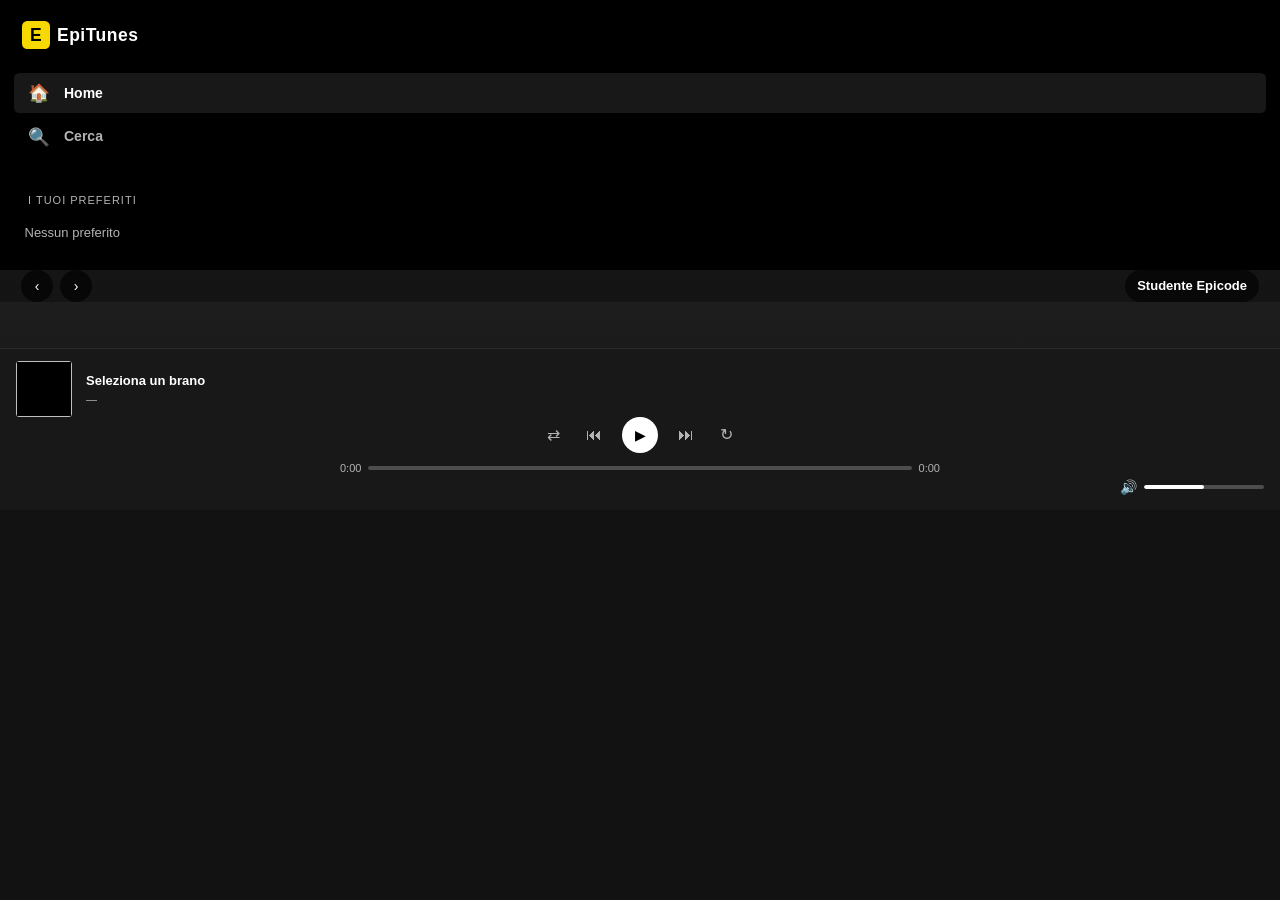
==== commit 8a6616e2: "v vasa" ====
--- a/index.html
+++ b/index.html
@@ -11,16 +11,16 @@
 </head>
 
 <body>
-  <div class="app d-grid vh-100">
-    <aside class="sidebar d-none d-sm-block py-4 px-3 overflow-y-auto">
+  <div class="app vh-100">
+    <aside class="sidebar py-4 px-3">
       <!-- Riempi via JS in common.js -->
     </aside>
 
     <main class="main overflow-y-auto position-relative">
-      <header class="topbar sticky-top d-flex align-items-center justify-content-between py-3 px-4">
+      <header class="topbar sticky-top d-flex align-items-center justify-content-between px-4">
         <div class="topbar-nav d-flex gap-2">
-          <button id="btn-indietro" class="nav-btn rounded-circle border-0 lh-1 fs-5" aria-label="Indietro">‹</button>
-          <button id="btn-avanti" class="nav-btn rounded-circle border-0 lh-1 fs-5" aria-label="Avanti">›</button>
+          <button class="nav-btn rounded-circle border-0 lh-1" aria-label="Indietro">‹</button>
+          <button class="nav-btn rounded-circle border-0 lh-1" aria-label="Avanti">›</button>
         </div>
         <div class="user-pill rounded-pill fw-semibold">Studente Epicode</div>
       </header>
@@ -38,7 +38,7 @@
       </section>
     </main>
 
-    <footer class="player d-grid align-items-center">
+    <footer class="player">
       <!-- Riempi via JS in common.js -->
     </footer>
   </div>
@@ -51,7 +51,7 @@
     integrity="sha384-89aa4glufciPv46aKltztWQEmk+Tu9W2RhzXr6VcnUUEub7F8+06RcL2RYLCOHUq"
     crossorigin="anonymous"></script>
   <script type="module" src="assets/js/home.js"></script>
-
+  
 </body>
 
-</html>+</html>
--- a/assets/css/app.css
+++ b/assets/css/app.css
@@ -338,6 +338,60 @@
   }
 }
 
+/* ============================ Testo (pagina brano) ============================ */
+
+/* Riquadro del testo in stile Spotify (track.js -> RENDER_TESTO).
+   Non e' sincronizzato con la musica: la riga "accesa" e' quella che sta
+   al centro del riquadro mentre scorri con la rotellina. */
+.lyrics-box {
+  height: 280px;               /* circa il riquadro rosso: si vedono poche righe per volta */
+  overflow-y: auto;            /* scorrimento verticale con rotellina / trackpad */
+  overscroll-behavior: contain;/* arrivato in fondo al testo NON fa scorrere tutta la pagina */
+  scroll-snap-type: y proximity;/* lo scorrimento si "aggancia" dolcemente alle righe */
+  scroll-behavior: smooth;     /* scorrimento morbido quando clicchi una riga */
+
+  /* spazio sopra e sotto: serve perche' anche la PRIMA e l'ULTIMA riga
+     possano arrivare al centro del riquadro (circa meta' altezza) */
+  padding-block: 120px;
+
+  /* niente barra di scorrimento visibile, come su Spotify
+     (scrollbar-width per Firefox, ::-webkit-scrollbar per Chrome/Edge/Safari) */
+  scrollbar-width: none;
+
+  /* sfumatura: le righe in alto e in basso svaniscono nel buio */
+  -webkit-mask-image: linear-gradient(to bottom, transparent 0%, #000 30%, #000 70%, transparent 100%);
+  mask-image: linear-gradient(to bottom, transparent 0%, #000 30%, #000 70%, transparent 100%);
+
+  &::-webkit-scrollbar {
+    display: none;
+  }
+
+  & .lyrics-line {
+    font-size: clamp(20px, 2.5vw, 30px); /* righe grandi, che si adattano allo schermo */
+    font-weight: 700;
+    line-height: 1.3;
+    margin: 0 0 16px 0;
+    color: var(--text-secondary);
+    opacity: 0.4;                /* righe "spente" */
+    transform: scale(0.95);      /* un po' piu' piccole */
+    transform-origin: center;
+    cursor: pointer;
+    scroll-snap-align: center;   /* ogni riga, agganciandosi, si ferma al centro */
+    transition: color 0.3s ease, opacity 0.3s ease, transform 0.3s ease; /* l'animazione */
+
+    &:hover {
+      opacity: 0.7;
+    }
+
+    /* la riga al centro del riquadro: bianca, piena e a grandezza normale */
+    &.is-active {
+      color: var(--text-primary);
+      opacity: 1;
+      transform: scale(1);
+    }
+  }
+}
+
 /* ============================ Ricerca ============================ */
 
 .search-input {
@@ -385,6 +439,11 @@
 
     &:hover {
       color: var(--text-primary);
+    }
+
+    /* ⇄ e ↻ accesi */
+    &.is-on {
+      color: var(--success);
     }
   }
 
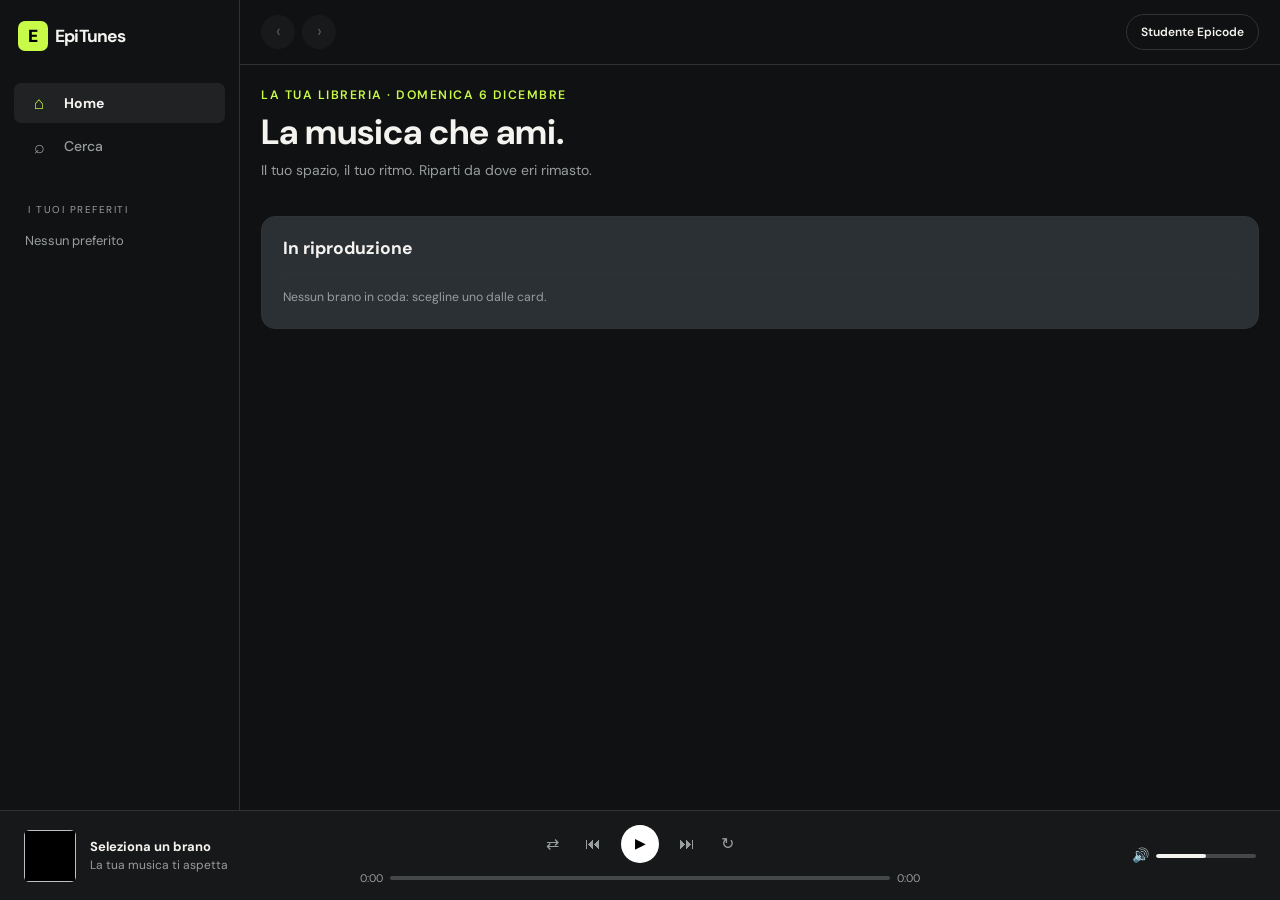
==== commit f529c699: "Redseign home" ====
--- a/index.html
+++ b/index.html
@@ -11,21 +11,21 @@
 </head>
 
 <body>
-  <div class="app vh-100">
-    <aside class="sidebar py-4 px-3">
+  <div class="app d-grid vh-100">
+    <aside class="sidebar d-none d-sm-block py-4 px-3 overflow-y-auto">
       <!-- Riempi via JS in common.js -->
     </aside>
 
     <main class="main overflow-y-auto position-relative">
-      <header class="topbar sticky-top d-flex align-items-center justify-content-between px-4">
+      <header class="topbar sticky-top d-flex align-items-center justify-content-between border-bottom py-3 px-3 px-md-4">
         <div class="topbar-nav d-flex gap-2">
-          <button class="nav-btn rounded-circle border-0 lh-1" aria-label="Indietro">‹</button>
-          <button class="nav-btn rounded-circle border-0 lh-1" aria-label="Avanti">›</button>
+          <button id="btn-indietro" class="nav-btn rounded-circle border-0 lh-1 fs-5" aria-label="Indietro">‹</button>
+          <button id="btn-avanti" class="nav-btn rounded-circle border-0 lh-1 fs-5" aria-label="Avanti">›</button>
         </div>
         <div class="user-pill rounded-pill fw-semibold">Studente Epicode</div>
       </header>
 
-      <section class="home pt-3 px-4">
+      <section class="home pt-4 pb-5 px-3 px-md-4">
         <!--
             SEZIONI DA COSTRUIRE (vedi js/home.js):
             - "Riprodotti di recente" (da localStorage history)
@@ -38,7 +38,7 @@
       </section>
     </main>
 
-    <footer class="player">
+    <footer class="player d-grid align-items-center">
       <!-- Riempi via JS in common.js -->
     </footer>
   </div>
@@ -51,7 +51,7 @@
     integrity="sha384-89aa4glufciPv46aKltztWQEmk+Tu9W2RhzXr6VcnUUEub7F8+06RcL2RYLCOHUq"
     crossorigin="anonymous"></script>
   <script type="module" src="assets/js/home.js"></script>
-  
+
 </body>
 
-</html>
+</html>
--- a/assets/css/app.css
+++ b/assets/css/app.css
@@ -1,7 +1,16 @@
+@import url("https://fonts.googleapis.com/css2?family=DM+Sans:opsz,wght@9..40,400;9..40,500;9..40,600;9..40,700;9..40,800&display=swap");
+
 /* ============================================================
    EpiTunes — CSS base
    Layout 3 zone (sidebar / main / player) responsive con Grid.
-   Palette scura ispirata a Spotify, accenti gialli brand Epicode.
+   Direzione visiva "01 · Notturno": antracite, superfici appena piu'
+   chiare, testo avorio e verde lime come unico colore d'accento.
+   Font: DM Sans (Google Fonts), con fallback di sistema.
+
+   Spaziature, griglie, bordi, arrotondamenti e pesi del testo
+   sono fatti con le classi di Bootstrap direttamente nell'HTML / JS:
+   qui resta solo quello che Bootstrap non sa fare (colori nostri,
+   misure fisse, effetti al passaggio del mouse).
 
    Il file e' scritto con il nesting nativo del CSS: ogni macro
    sezione (sidebar, topbar, card, hero, tracklist, player) e' un
@@ -10,33 +19,41 @@
    ============================================================ */
 
 :root {
-  --bg-base: #121212;
-  --bg-elev: #181818;
-  --bg-elev-hover: #282828;
-  --bg-sidebar: #000000;
-  --bg-player: #181818;
-  --bg-input: #ffffff;
-  --text-primary: #ffffff;
-  --text-secondary: #b3b3b3;
-  --text-input: #000000;
-  --accent: #f7d800;
-  /* giallo Epicode */
-  --accent-dark: #d6ba00;
-  --success: #1ed760;
-  /* verde "play" */
-  --danger: #e25555;
-  --border: #2a2a2a;
-  --radius-sm: 6px;
-  --radius-md: 10px;
-  --radius-lg: 16px;
-  --shadow: 0 6px 24px rgba(0, 0, 0, 0.5);
-
-  /* Bootstrap in tema scuro ha grigi suoi: queste tre righe lo fanno
-     puntare alla palette qui sopra, cosi' le classi text-body e
-     text-body-secondary usano i nostri colori e non i suoi. */
+  --bg-base: #101112;        /* antracite: sfondo dell'app */
+  --bg-panel: #181a1b;       /* pannelli (In primo piano, coda) */
+  --bg-elev: #202223;        /* card */
+  --bg-elev-hover: #2a2c2d;  /* card / righe al passaggio del mouse */
+  --bg-sidebar: #111213;
+  --bg-player: #171819;
+  --bg-input: #202223;
+  --text-primary: #f5f3ef;   /* avorio */
+  --text-secondary: #999d9e;
+  --text-input: #f5f3ef;
+  --accent: #c8fa48;         /* verde lime: marchio, controlli attivi, azioni principali */
+  --accent-dark: #b2e23a;
+  --success: var(--accent);  /* il vecchio "verde play" ora e' il lime */
+  --danger: #ff5268;
+  --border: #303334;
+  --radius-sm: 9px;
+  --radius-md: 15px;
+  --shadow: 0 10px 30px rgba(0, 0, 0, 0.45);
+  --font-ui: "DM Sans", -apple-system, BlinkMacSystemFont, "Segoe UI", Roboto, "Helvetica Neue", Arial, sans-serif;
+}
+
+/* Bootstrap in tema scuro ha colori suoi: qui li faccio puntare alla
+   palette qui sopra. Cosi' classi come text-body-secondary, border,
+   bg-body-tertiary, bg-body-secondary usano i NOSTRI colori.
+   (va su [data-bs-theme=dark] perche' e' li' che Bootstrap li definisce) */
+:root,
+[data-bs-theme="dark"] {
+  --bs-body-bg: var(--bg-base);
   --bs-body-color: var(--text-primary);
-  --bs-body-color-rgb: 255, 255, 255;
+  --bs-body-color-rgb: 245, 243, 239;
+  --bs-body-font-family: var(--font-ui);
   --bs-secondary-color: var(--text-secondary);
+  --bs-secondary-bg: var(--bg-elev);   /* bg-body-secondary */
+  --bs-tertiary-bg: var(--bg-panel);   /* bg-body-tertiary */
+  --bs-border-color: var(--border);    /* classi border, border-top, border-bottom */
 }
 
 * {
@@ -49,7 +66,7 @@
   margin: 0;
   background: var(--bg-base);
   color: var(--text-primary);
-  font-family: -apple-system, BlinkMacSystemFont, "Segoe UI", Roboto, "Helvetica Neue", Arial, sans-serif;
+  font-family: var(--font-ui);
   font-size: 14px;
   overflow: hidden;
 }
@@ -62,6 +79,27 @@
 button {
   font-family: inherit;
   cursor: pointer;
+}
+
+/* contorno di focus visibile da tastiera, nel colore d'accento */
+:focus-visible {
+  outline: 2px solid var(--accent);
+  outline-offset: 2px;
+}
+
+/* bottone principale lime: e' un bottone Bootstrap (.btn) a cui
+   cambio solo i colori tramite le sue variabili */
+.btn-accent {
+  --bs-btn-bg: var(--accent);
+  --bs-btn-color: var(--bg-base);
+  --bs-btn-border-color: var(--accent);
+  --bs-btn-hover-bg: var(--accent-dark);
+  --bs-btn-hover-color: var(--bg-base);
+  --bs-btn-hover-border-color: var(--accent-dark);
+  --bs-btn-active-bg: var(--accent-dark);
+  --bs-btn-active-color: var(--bg-base);
+  --bs-btn-disabled-bg: var(--accent);
+  --bs-btn-disabled-color: var(--bg-base);
 }
 
 /* ============================ Layout 3 zone ============================ */
@@ -76,7 +114,7 @@
 
 .main {
   grid-area: main;
-  background: linear-gradient(180deg, #1f1f1f 0%, var(--bg-base) 280px);
+  background: var(--bg-base);
 }
 
 /* ============================ Sidebar ============================ */
@@ -84,20 +122,22 @@
 .sidebar {
   grid-area: sidebar;
   background: var(--bg-sidebar);
+  border-right: 1px solid var(--border);
 
   & .brand {
-    padding: 0 8px 24px 8px;
-    letter-spacing: 0.5px;
+    padding: 0 4px 32px 4px;
+    letter-spacing: -0.8px;
   }
 
   & .brand-mark {
-    width: 28px;
-    height: 28px;
+    width: 30px;
+    height: 30px;
     background: var(--accent);
   }
 
   & .sidebar-nav a {
     color: var(--text-secondary);
+    transition: background 0.15s, color 0.15s;
 
     &:hover {
       color: var(--text-primary);
@@ -107,6 +147,10 @@
     &.active {
       color: var(--text-primary);
       background: var(--bg-elev);
+
+      & .ico {
+        color: var(--accent);
+      }
     }
 
     & .ico {
@@ -115,14 +159,15 @@
   }
 
   & .sidebar-section-title {
-    font-size: 11px;
-    letter-spacing: 1px;
+    font-size: 10px;
+    letter-spacing: 1.5px;
   }
 
   & .sidebar-list li {
     position: relative;
     font-size: 13px;
     color: var(--text-secondary);
+    transition: background 0.15s, color 0.15s;
 
     &:hover {
       color: var(--text-primary);
@@ -134,7 +179,7 @@
     }
 
     &.is-playing {
-      color: var(--success);
+      color: var(--accent);
 
       & .sidebar-play {
         opacity: 1;
@@ -149,7 +194,7 @@
     transform: translateY(-50%);
     width: 24px;
     height: 24px;
-    background: var(--success);
+    background: var(--accent);
     font-size: 10px;
     opacity: 0;
     transition: opacity 0.15s;
@@ -159,30 +204,56 @@
 /* ============================ Topbar ============================ */
 
 .topbar {
-  background: rgba(18, 18, 18, 0.7);
-  backdrop-filter: blur(20px);
+  background: var(--bg-base);
 
   & .nav-btn {
-    width: 32px;
-    height: 32px;
-    background: rgba(0, 0, 0, 0.6);
-    color: #fff;
+    width: 34px;
+    height: 34px;
+    background: var(--bg-elev);
+    color: var(--text-secondary);
+    transition: background 0.15s, color 0.15s;
+
+    &:hover:not(:disabled) {
+      background: var(--bg-elev-hover);
+      color: var(--text-primary);
+    }
+
+    /* Home / Cerca su telefono: quello della pagina attuale e' acceso */
+    &.active {
+      background: var(--accent);
+      color: var(--bg-base);
+    }
   }
 
   & .user-pill {
-    background: rgba(0, 0, 0, 0.6);
-    padding: 6px 12px;
-    font-size: 13px;
-  }
-}
-
-/* ============================ Sezioni di pagina ============================ */
-
-.home,
-.search,
-.album-page,
-.artist-page {
-  padding: 16px 24px 32px 24px;
+    border: 1px solid var(--border);
+    padding: 8px 14px;
+    font-size: 12px;
+  }
+}
+
+/* ============================ Home ============================ */
+
+/* la riga piccola sopra il titolo di benvenuto */
+.eyebrow {
+  color: var(--accent);
+  letter-spacing: 1.5px;
+}
+
+/* copertina del pannello "In primo piano" */
+.feature-art {
+  width: 96px;
+  height: 96px;
+}
+
+/* righe della coda "In riproduzione" */
+.queue-btn {
+  color: var(--text-primary);
+
+  &:hover .queue-title,
+  &.is-current .queue-title {
+    color: var(--accent);
+  }
 }
 
 /* ============================ Card ============================ */
@@ -190,14 +261,15 @@
 .card {
   background: var(--bg-elev);
   border-radius: var(--radius-md);
-  transition: background 0.18s ease;
+  transition: background 0.2s ease, transform 0.2s ease;
   cursor: pointer;
+  color: var(--text-primary);
 
   & .card-image-wrap {
     aspect-ratio: 1 / 1;
     border-radius: var(--radius-sm);
     margin-bottom: 12px;
-    background: #000;
+    background: var(--bg-elev-hover);
 
     /* le card artista hanno la copertina tonda */
     &.round {
@@ -205,28 +277,38 @@
     }
   }
 
+  /* play della ricerca (figlio diretto della card) */
   & .card-play {
     right: 22px;
     bottom: 82px;
-    width: 48px;
-    height: 48px;
-    background: var(--success);
-    color: #000;
-    font-size: 20px;
+    width: 44px;
+    height: 44px;
+    background: var(--accent);
+    color: var(--bg-base);
+    font-size: 16px;
     box-shadow: var(--shadow);
     opacity: 0;
     transform: translateY(8px);
     transition: opacity 0.2s, transform 0.2s;
   }
 
+  /* nella home play e cuore stanno DENTRO la copertina */
+  & .card-image-wrap .card-play {
+    right: 8px;
+    bottom: 8px;
+    width: 34px;
+    height: 34px;
+    font-size: 13px;
+  }
+
   & .card-fav {
-    top: 8px;
-    right: 8px;
-    width: 32px;
-    height: 32px;
-    background: rgba(0, 0, 0, 0.5);
-    color: #fff;
-    font-size: 16px;
+    top: 6px;
+    right: 6px;
+    width: 26px;
+    height: 26px;
+    background: rgba(17, 18, 19, 0.72);
+    color: var(--text-primary);
+    font-size: 13px;
     opacity: 0;
     transition: opacity 0.2s;
 
@@ -239,6 +321,7 @@
 
   &:hover {
     background: var(--bg-elev-hover);
+    transform: translateY(-3px);
 
     & .card-play {
       opacity: 1;
@@ -247,6 +330,15 @@
 
     & .card-fav {
       opacity: 1;
+    }
+  }
+
+  /* da tastiera: play e cuore compaiono anche col focus */
+  &:focus-within {
+    & .card-play,
+    & .card-fav {
+      opacity: 1;
+      transform: translateY(0);
     }
   }
 }
@@ -275,12 +367,14 @@
   }
 
   & .hero-kicker {
-    letter-spacing: 1px;
+    letter-spacing: 1.5px;
+    color: var(--accent);
   }
 
   & .hero-title {
     font-size: clamp(32px, 6vw, 72px);
-    font-weight: 900;
+    font-weight: 800;
+    letter-spacing: -1.5px;
     line-height: 1.05;
   }
 
@@ -291,8 +385,8 @@
   & .btn-play-big {
     width: 56px;
     height: 56px;
-    background: var(--success);
-    color: #000;
+    background: var(--accent);
+    color: var(--bg-base);
     font-size: 24px;
   }
 
@@ -325,7 +419,7 @@
   }
 
   &.is-playing {
-    color: var(--success);
+    color: var(--accent);
   }
 
   & .track-fav {
@@ -383,7 +477,7 @@
       opacity: 0.7;
     }
 
-    /* la riga al centro del riquadro: bianca, piena e a grandezza normale */
+    /* la riga al centro del riquadro: avorio, piena e a grandezza normale */
     &.is-active {
       color: var(--text-primary);
       opacity: 1;
@@ -396,10 +490,19 @@
 
 .search-input {
   max-width: 480px;
-  padding: 12px 16px;
+  padding: 12px 18px;
   background: var(--bg-input);
   color: var(--text-input);
+  border: 1px solid var(--border);
   outline: none;
+
+  &::placeholder {
+    color: var(--text-secondary);
+  }
+
+  &:focus {
+    border-color: var(--accent);
+  }
 }
 
 /* ============================ Player ============================ */
@@ -409,7 +512,7 @@
   background: var(--bg-player);
   border-top: 1px solid var(--border);
   padding: 12px 16px;
-  grid-template-columns: 1fr 1fr;
+  grid-template-columns: minmax(0, 1fr) auto; /* telefono: brano | controlli */
   gap: 8px;
 
   & .player-track {
@@ -417,8 +520,8 @@
   }
 
   & .player-cover {
-    width: 56px;
-    height: 56px;
+    width: 52px;
+    height: 52px;
   }
 
   & .player-meta {
@@ -430,7 +533,7 @@
   }
 
   & .player-artist {
-    font-size: 11px;
+    font-size: 12px;
   }
 
   & .btn-ctrl {
@@ -443,17 +546,17 @@
 
     /* ⇄ e ↻ accesi */
     &.is-on {
-      color: var(--success);
+      color: var(--accent);
     }
   }
 
   & .btn-play {
-    width: 36px;
-    height: 36px;
+    width: 38px;
+    height: 38px;
   }
 
   & .player-progress {
-    max-width: 600px;
+    max-width: 560px;
     font-size: 11px;
     color: var(--text-secondary);
   }
@@ -461,7 +564,7 @@
   & .progress-bar,
   & .volume-bar {
     height: 4px;
-    background: #4d4d4d;
+    background: #454849;
     border-radius: 2px;
     overflow: hidden;
     cursor: pointer;
@@ -471,18 +574,21 @@
   & .progress-fill,
   & .volume-fill {
     width: 0%;
+    background: var(--accent);
+    border-radius: 2px;
+  }
+
+  & .volume-fill {
     background: var(--text-primary);
-    border-radius: 2px;
-  }
-
-  /* le due barre restano separate: ognuna scalda solo il proprio riempimento */
-  & .progress-bar:hover .progress-fill,
+  }
+
+  /* il volume si accende di lime solo quando ci passi sopra */
   & .volume-bar:hover .volume-fill {
-    background: var(--success);
+    background: var(--accent);
   }
 
   & .volume-bar {
-    width: 120px;
+    width: 100px;
   }
 }
 
@@ -497,6 +603,15 @@
 }
 
 /* ============================ Responsive ============================ */
+
+/* sui touch (niente mouse) play e cuore delle card restano sempre visibili */
+@media (hover: none) {
+  .card .card-play,
+  .card .card-fav {
+    opacity: 1;
+    transform: none;
+  }
+}
 
 /* da tablet in su: compare la sidebar stretta e il player a tre colonne */
 @media (min-width: 576px) {
@@ -507,6 +622,7 @@
   .player {
     grid-template-columns: 1fr 2fr 1fr;
     gap: 16px;
+    padding: 12px 24px;
   }
 }
 
@@ -522,3 +638,13 @@
     height: 220px;
   }
 }
+
+/* schermi grandi (da 1400px, il "xxl" di Bootstrap): 8 card per riga.
+   Bootstrap arriva solo a row-cols-xxl-6, quindi la classe la aggiungo
+   io, scritta come quelle di Bootstrap: ogni colonna e' 1/8 della riga. */
+@media (min-width: 1400px) {
+  .row-cols-xxl-8 > * {
+    flex: 0 0 auto;
+    width: 12.5%;
+  }
+}
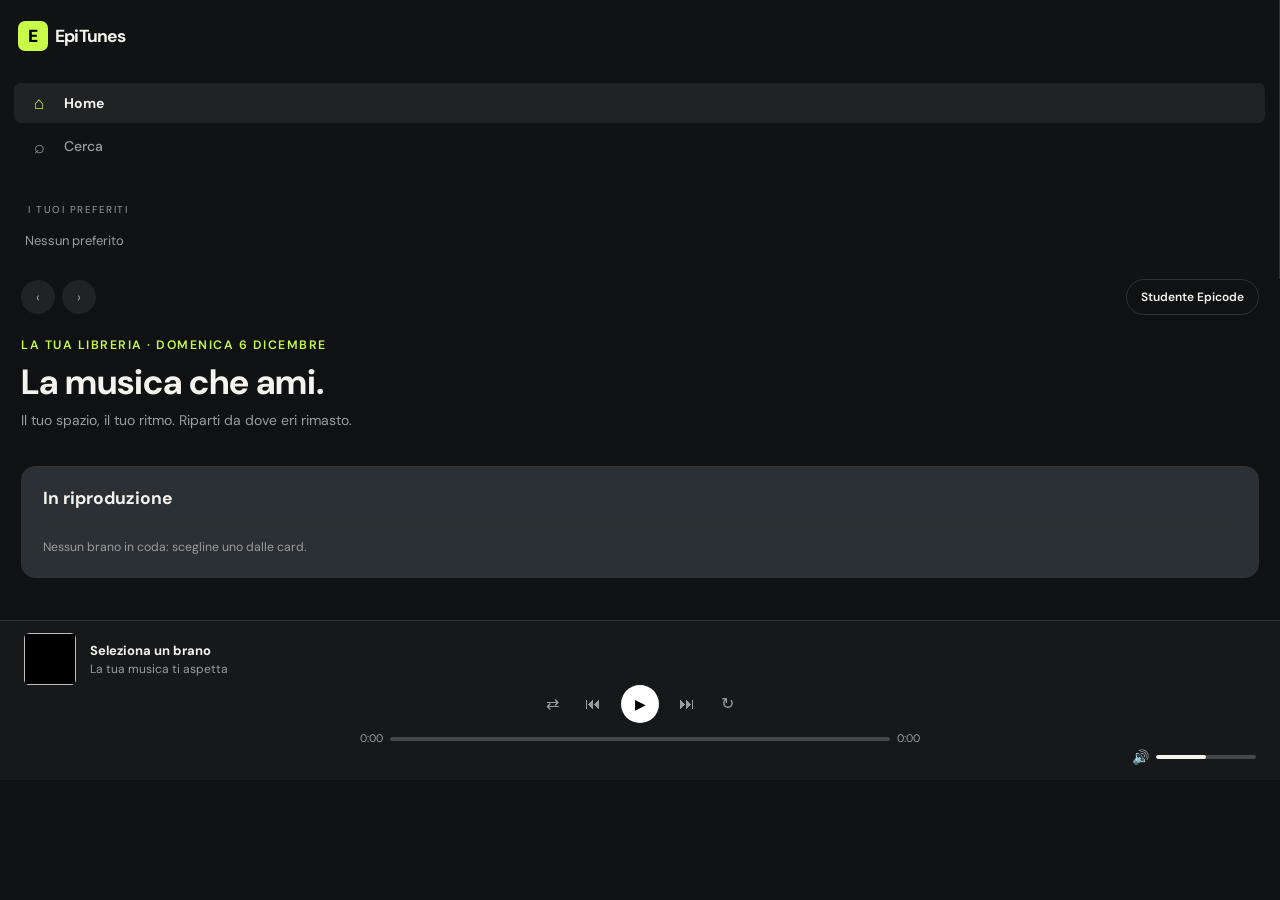
==== commit b6970a3c: "Merge branch 'main' into mirida" ====
--- a/index.html
+++ b/index.html
@@ -11,16 +11,16 @@
 </head>
 
 <body>
-  <div class="app d-grid vh-100">
-    <aside class="sidebar d-none d-sm-block py-4 px-3 overflow-y-auto">
+  <div class="app vh-100">
+    <aside class="sidebar py-4 px-3">
       <!-- Riempi via JS in common.js -->
     </aside>
 
     <main class="main overflow-y-auto position-relative">
-      <header class="topbar sticky-top d-flex align-items-center justify-content-between border-bottom py-3 px-3 px-md-4">
+      <header class="topbar sticky-top d-flex align-items-center justify-content-between px-4">
         <div class="topbar-nav d-flex gap-2">
-          <button id="btn-indietro" class="nav-btn rounded-circle border-0 lh-1 fs-5" aria-label="Indietro">‹</button>
-          <button id="btn-avanti" class="nav-btn rounded-circle border-0 lh-1 fs-5" aria-label="Avanti">›</button>
+          <button class="nav-btn rounded-circle border-0 lh-1" aria-label="Indietro">‹</button>
+          <button class="nav-btn rounded-circle border-0 lh-1" aria-label="Avanti">›</button>
         </div>
         <div class="user-pill rounded-pill fw-semibold">Studente Epicode</div>
       </header>
@@ -38,7 +38,7 @@
       </section>
     </main>
 
-    <footer class="player d-grid align-items-center">
+    <footer class="player">
       <!-- Riempi via JS in common.js -->
     </footer>
   </div>
@@ -51,7 +51,7 @@
     integrity="sha384-89aa4glufciPv46aKltztWQEmk+Tu9W2RhzXr6VcnUUEub7F8+06RcL2RYLCOHUq"
     crossorigin="anonymous"></script>
   <script type="module" src="assets/js/home.js"></script>
-
+  
 </body>
 
-</html>+</html>
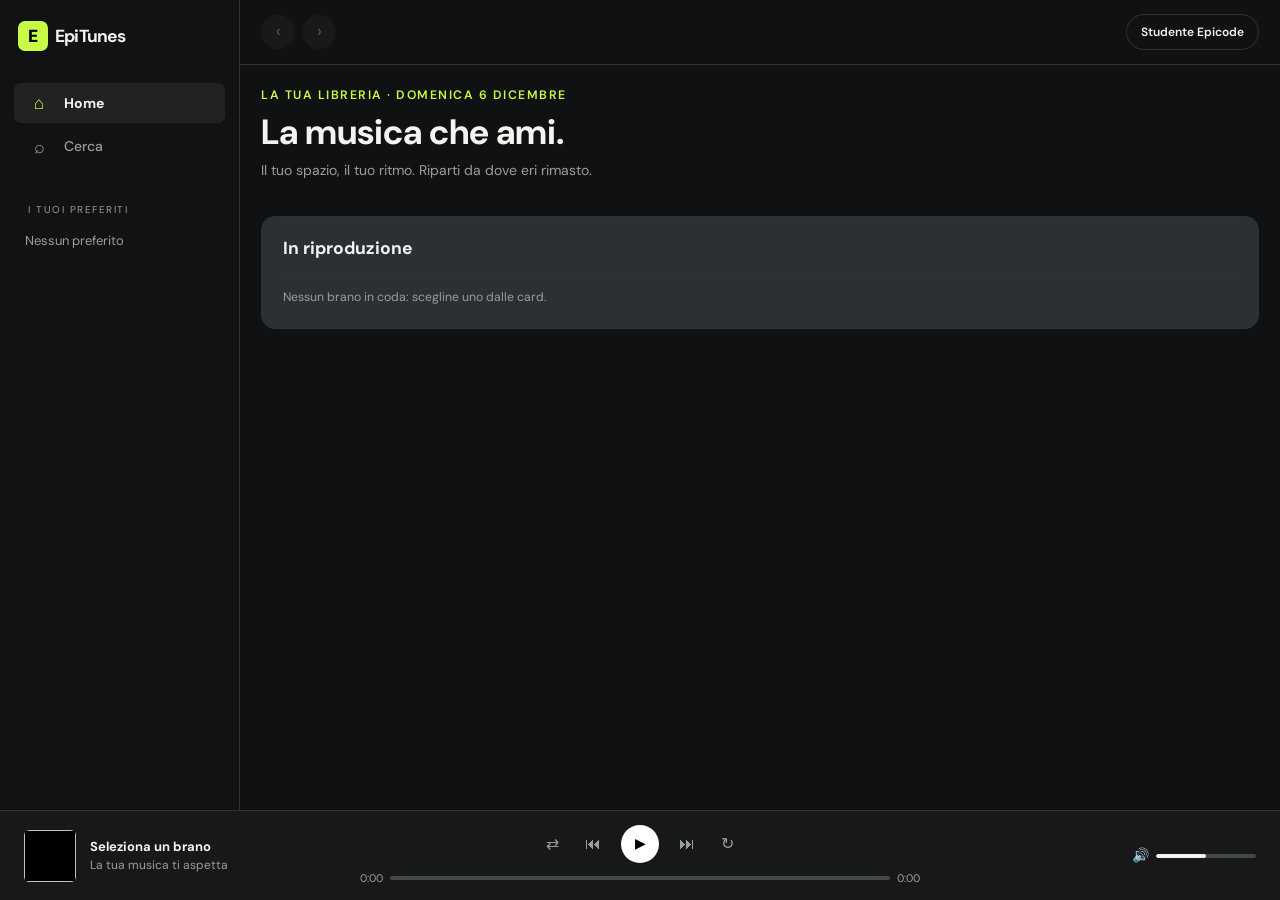
==== commit 84702997: "Merge branch 'main' into emanuel/fondamenta" ====
--- a/index.html
+++ b/index.html
@@ -11,16 +11,16 @@
 </head>
 
 <body>
-  <div class="app vh-100">
-    <aside class="sidebar py-4 px-3">
+  <div class="app d-grid vh-100">
+    <aside class="sidebar d-none d-sm-block py-4 px-3 overflow-y-auto">
       <!-- Riempi via JS in common.js -->
     </aside>
 
     <main class="main overflow-y-auto position-relative">
-      <header class="topbar sticky-top d-flex align-items-center justify-content-between px-4">
+      <header class="topbar sticky-top d-flex align-items-center justify-content-between border-bottom py-3 px-3 px-md-4">
         <div class="topbar-nav d-flex gap-2">
-          <button class="nav-btn rounded-circle border-0 lh-1" aria-label="Indietro">‹</button>
-          <button class="nav-btn rounded-circle border-0 lh-1" aria-label="Avanti">›</button>
+          <button id="btn-indietro" class="nav-btn rounded-circle border-0 lh-1 fs-5" aria-label="Indietro">‹</button>
+          <button id="btn-avanti" class="nav-btn rounded-circle border-0 lh-1 fs-5" aria-label="Avanti">›</button>
         </div>
         <div class="user-pill rounded-pill fw-semibold">Studente Epicode</div>
       </header>
@@ -38,7 +38,7 @@
       </section>
     </main>
 
-    <footer class="player">
+    <footer class="player d-grid align-items-center">
       <!-- Riempi via JS in common.js -->
     </footer>
   </div>
@@ -51,7 +51,7 @@
     integrity="sha384-89aa4glufciPv46aKltztWQEmk+Tu9W2RhzXr6VcnUUEub7F8+06RcL2RYLCOHUq"
     crossorigin="anonymous"></script>
   <script type="module" src="assets/js/home.js"></script>
-  
+
 </body>
 
-</html>
+</html>
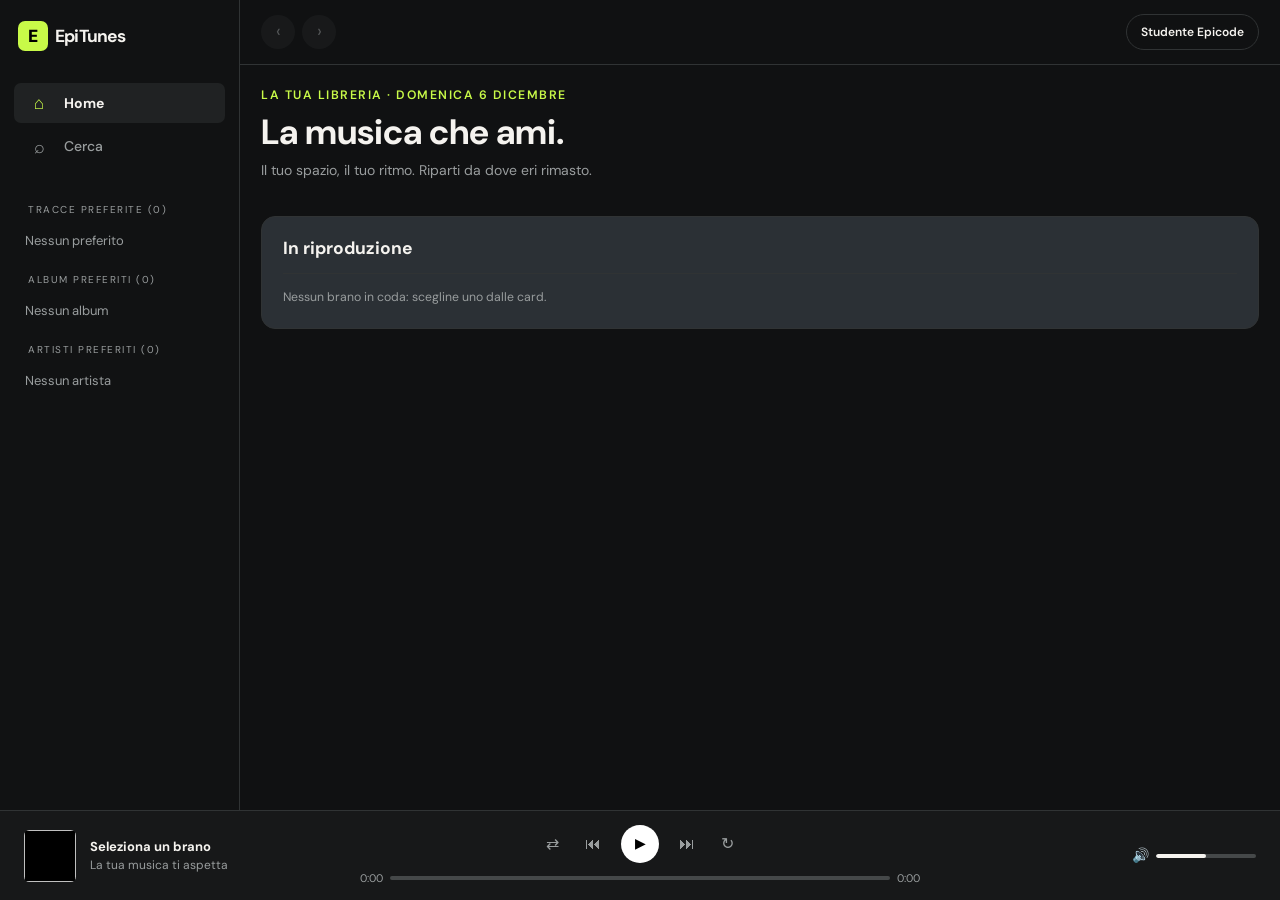
==== commit cb5ee4d5: "formattazione documenti" ====
--- a/index.html
+++ b/index.html
@@ -17,7 +17,8 @@
     </aside>
 
     <main class="main overflow-y-auto position-relative">
-      <header class="topbar sticky-top d-flex align-items-center justify-content-between border-bottom py-3 px-3 px-md-4">
+      <header
+        class="topbar sticky-top d-flex align-items-center justify-content-between border-bottom py-3 px-3 px-md-4">
         <div class="topbar-nav d-flex gap-2">
           <button id="btn-indietro" class="nav-btn rounded-circle border-0 lh-1 fs-5" aria-label="Indietro">‹</button>
           <button id="btn-avanti" class="nav-btn rounded-circle border-0 lh-1 fs-5" aria-label="Avanti">›</button>
--- a/assets/css/app.css
+++ b/assets/css/app.css
@@ -19,19 +19,26 @@
    ============================================================ */
 
 :root {
-  --bg-base: #101112;        /* antracite: sfondo dell'app */
-  --bg-panel: #181a1b;       /* pannelli (In primo piano, coda) */
-  --bg-elev: #202223;        /* card */
-  --bg-elev-hover: #2a2c2d;  /* card / righe al passaggio del mouse */
+  --bg-base: #101112;
+  /* antracite: sfondo dell'app */
+  --bg-panel: #181a1b;
+  /* pannelli (In primo piano, coda) */
+  --bg-elev: #202223;
+  /* card */
+  --bg-elev-hover: #2a2c2d;
+  /* card / righe al passaggio del mouse */
   --bg-sidebar: #111213;
   --bg-player: #171819;
   --bg-input: #202223;
-  --text-primary: #f5f3ef;   /* avorio */
+  --text-primary: #f5f3ef;
+  /* avorio */
   --text-secondary: #999d9e;
   --text-input: #f5f3ef;
-  --accent: #c8fa48;         /* verde lime: marchio, controlli attivi, azioni principali */
+  --accent: #c8fa48;
+  /* verde lime: marchio, controlli attivi, azioni principali */
   --accent-dark: #b2e23a;
-  --success: var(--accent);  /* il vecchio "verde play" ora e' il lime */
+  --success: var(--accent);
+  /* il vecchio "verde play" ora e' il lime */
   --danger: #ff5268;
   --border: #303334;
   --radius-sm: 9px;
@@ -51,9 +58,12 @@
   --bs-body-color-rgb: 245, 243, 239;
   --bs-body-font-family: var(--font-ui);
   --bs-secondary-color: var(--text-secondary);
-  --bs-secondary-bg: var(--bg-elev);   /* bg-body-secondary */
-  --bs-tertiary-bg: var(--bg-panel);   /* bg-body-tertiary */
-  --bs-border-color: var(--border);    /* classi border, border-top, border-bottom */
+  --bs-secondary-bg: var(--bg-elev);
+  /* bg-body-secondary */
+  --bs-tertiary-bg: var(--bg-panel);
+  /* bg-body-tertiary */
+  --bs-border-color: var(--border);
+  /* classi border, border-top, border-bottom */
 }
 
 * {
@@ -163,6 +173,37 @@
     letter-spacing: 1.5px;
   }
 
+  /* ⭐ NUOVO — ogni lista dei preferiti (tracce, album, artisti) mostra al
+     massimo 4 voci: dalla quinta in poi si scorre DENTRO la lista.
+     Altezza di una voce: 20px di riga + 8px sopra + 8px sotto (py-2) = 36px.
+     4 voci + 3 spazi da 4px tra loro (gap-1) = 4*36 + 3*4 = 156px. */
+  & .sidebar-list {
+    --altezza-voce: 36px;
+    max-height: calc(var(--altezza-voce) * 4 + 4px * 3);
+    overflow-y: auto;
+    /* barra di scorrimento solo se le voci sono piu' di 4 */
+    overscroll-behavior: contain;
+    /* in fondo alla lista NON fa scorrere tutta la sidebar */
+    scrollbar-width: thin;
+    scrollbar-color: var(--border) transparent;
+
+    &::-webkit-scrollbar {
+      width: 6px;
+    }
+
+    &::-webkit-scrollbar-thumb {
+      background: var(--border);
+      border-radius: 3px;
+    }
+
+    & li {
+      line-height: 20px;
+      /* altezza della riga fissa: cosi' il calcolo dei 156px e' esatto */
+      flex-shrink: 0;
+      /* la lista e' un flex in colonna: senza, le voci si schiaccerebbero */
+    }
+  }
+
   & .sidebar-list li {
     position: relative;
     font-size: 13px;
@@ -335,6 +376,7 @@
 
   /* da tastiera: play e cuore compaiono anche col focus */
   &:focus-within {
+
     & .card-play,
     & .card-fav {
       opacity: 1;
@@ -390,6 +432,20 @@
     font-size: 24px;
   }
 
+  /* ⇄ accanto al play delle pagine album e artista: grigio, lime quando e' acceso */
+  & .btn-shuffle-big {
+    color: var(--text-secondary);
+    transition: color 0.15s;
+
+    &:hover {
+      color: var(--text-primary);
+    }
+
+    &.is-on {
+      color: var(--accent);
+    }
+  }
+
   & .btn-fav-big {
     width: 36px;
     height: 36px;
@@ -407,7 +463,9 @@
 /* ============================ Tracklist ============================ */
 
 .track-row {
-  grid-template-columns: 32px 1fr 80px 48px;
+  /* ⭐ MODIFICA — l'ultima colonna era 48px (solo il cuore); ora contiene
+     anche il bottone "Testo": "auto" la fa larga quanto serve */
+  grid-template-columns: 32px 1fr 80px auto;
   gap: 12px;
   padding: 8px 12px;
   border-radius: var(--radius-sm);
@@ -438,11 +496,16 @@
    Non e' sincronizzato con la musica: la riga "accesa" e' quella che sta
    al centro del riquadro mentre scorri con la rotellina. */
 .lyrics-box {
-  height: 280px;               /* circa il riquadro rosso: si vedono poche righe per volta */
-  overflow-y: auto;            /* scorrimento verticale con rotellina / trackpad */
-  overscroll-behavior: contain;/* arrivato in fondo al testo NON fa scorrere tutta la pagina */
-  scroll-snap-type: y proximity;/* lo scorrimento si "aggancia" dolcemente alle righe */
-  scroll-behavior: smooth;     /* scorrimento morbido quando clicchi una riga */
+  height: 280px;
+  /* circa il riquadro rosso: si vedono poche righe per volta */
+  overflow-y: auto;
+  /* scorrimento verticale con rotellina / trackpad */
+  overscroll-behavior: contain;
+  /* arrivato in fondo al testo NON fa scorrere tutta la pagina */
+  scroll-snap-type: y proximity;
+  /* lo scorrimento si "aggancia" dolcemente alle righe */
+  scroll-behavior: smooth;
+  /* scorrimento morbido quando clicchi una riga */
 
   /* spazio sopra e sotto: serve perche' anche la PRIMA e l'ULTIMA riga
      possano arrivare al centro del riquadro (circa meta' altezza) */
@@ -461,17 +524,22 @@
   }
 
   & .lyrics-line {
-    font-size: clamp(20px, 2.5vw, 30px); /* righe grandi, che si adattano allo schermo */
+    font-size: clamp(20px, 2.5vw, 30px);
+    /* righe grandi, che si adattano allo schermo */
     font-weight: 700;
     line-height: 1.3;
     margin: 0 0 16px 0;
     color: var(--text-secondary);
-    opacity: 0.4;                /* righe "spente" */
-    transform: scale(0.95);      /* un po' piu' piccole */
+    opacity: 0.4;
+    /* righe "spente" */
+    transform: scale(0.95);
+    /* un po' piu' piccole */
     transform-origin: center;
     cursor: pointer;
-    scroll-snap-align: center;   /* ogni riga, agganciandosi, si ferma al centro */
-    transition: color 0.3s ease, opacity 0.3s ease, transform 0.3s ease; /* l'animazione */
+    scroll-snap-align: center;
+    /* ogni riga, agganciandosi, si ferma al centro */
+    transition: color 0.3s ease, opacity 0.3s ease, transform 0.3s ease;
+    /* l'animazione */
 
     &:hover {
       opacity: 0.7;
@@ -505,6 +573,72 @@
   }
 }
 
+/* Ricerche recenti: la tendina e' attaccata alla barra, come quella di Google.
+   Quando e' aperta la barra perde gli angoli tondi in basso (!important perche'
+   sovrascrive rounded-pill di Bootstrap) e il pannello continua il riquadro. */
+.search-box:has(.recent-searches:not([hidden])) .search-input {
+  border-radius: 24px 24px 0 0 !important;
+  border-bottom-color: var(--border);
+  /* la riga che separa barra e tendina */
+}
+
+.recent-searches {
+  position: absolute;
+  top: 100%;
+  /* subito sotto la barra, senza spazio in mezzo */
+  left: 0;
+  width: 100%;
+  max-width: 480px;
+  z-index: 10;
+  padding: 12px 18px 16px;
+  background: var(--bg-input);
+  /* stesso colore della barra: sembra un riquadro solo */
+  border: 1px solid var(--accent);
+  /* lo stesso lime della barra a fuoco */
+  border-top: 0;
+  border-radius: 0 0 24px 24px;
+  box-shadow: 0 14px 20px -10px rgba(0, 0, 0, 0.5);
+  /* ombra solo verso il basso */
+
+  & .recent-title {
+    font-size: 0.72rem;
+    letter-spacing: 0.06em;
+  }
+}
+
+.recent-chip {
+  background: var(--bg-elev-hover);
+  /* un po' piu' chiaro del pannello, se no non si vede */
+  border: 1px solid var(--border);
+  color: var(--text-primary);
+  max-width: 100%;
+
+  &:hover {
+    background: var(--border);
+  }
+
+  & button {
+    color: inherit;
+    font-size: 0.9rem;
+  }
+
+  & .recent-chip-text {
+    padding: 6px 4px 6px 14px;
+    overflow: hidden;
+    text-overflow: ellipsis;
+    white-space: nowrap;
+  }
+
+  & .recent-chip-remove {
+    padding: 6px 12px 6px 4px;
+    color: var(--text-secondary);
+
+    &:hover {
+      color: var(--danger);
+    }
+  }
+}
+
 /* ============================ Player ============================ */
 
 .player {
@@ -512,7 +646,8 @@
   background: var(--bg-player);
   border-top: 1px solid var(--border);
   padding: 12px 16px;
-  grid-template-columns: minmax(0, 1fr) auto; /* telefono: brano | controlli */
+  grid-template-columns: minmax(0, 1fr) auto;
+  /* telefono: brano | controlli */
   gap: 8px;
 
   & .player-track {
@@ -602,10 +737,52 @@
   padding: 32px;
 }
 
+/* ============================ Carosello "In primo piano" ============================ */
+
+/* Copertina grande del carosello */
+.feature-art-lg {
+  width: min(220px, 40%);
+  aspect-ratio: 1 / 1;
+  box-shadow: 0 14px 34px rgba(0, 0, 0, 0.45);
+}
+
+#carosello-primo-piano {
+
+  /* Frecce: piccoli cerchi discreti invece delle bande larghe di Bootstrap */
+  & .carousel-control-prev,
+  & .carousel-control-next {
+    width: 3rem;
+    opacity: 0.7;
+
+    &:hover {
+      opacity: 1;
+    }
+  }
+
+  & .carousel-control-prev-icon,
+  & .carousel-control-next-icon {
+    width: 2rem;
+    height: 2rem;
+    background-size: 40%;
+    background-color: rgba(255, 255, 255, 0.12);
+    border-radius: 50%;
+  }
+
+  /* Pallini: piccoli e rotondi invece delle barrette */
+  & .carousel-indicators [data-bs-target] {
+    width: 8px;
+    height: 8px;
+    border: 0;
+    border-radius: 50%;
+    margin: 0 4px;
+  }
+}
+
 /* ============================ Responsive ============================ */
 
 /* sui touch (niente mouse) play e cuore delle card restano sempre visibili */
 @media (hover: none) {
+
   .card .card-play,
   .card .card-fav {
     opacity: 1;
@@ -643,8 +820,8 @@
    Bootstrap arriva solo a row-cols-xxl-6, quindi la classe la aggiungo
    io, scritta come quelle di Bootstrap: ogni colonna e' 1/8 della riga. */
 @media (min-width: 1400px) {
-  .row-cols-xxl-8 > * {
+  .row-cols-xxl-8>* {
     flex: 0 0 auto;
     width: 12.5%;
   }
-}
+}
